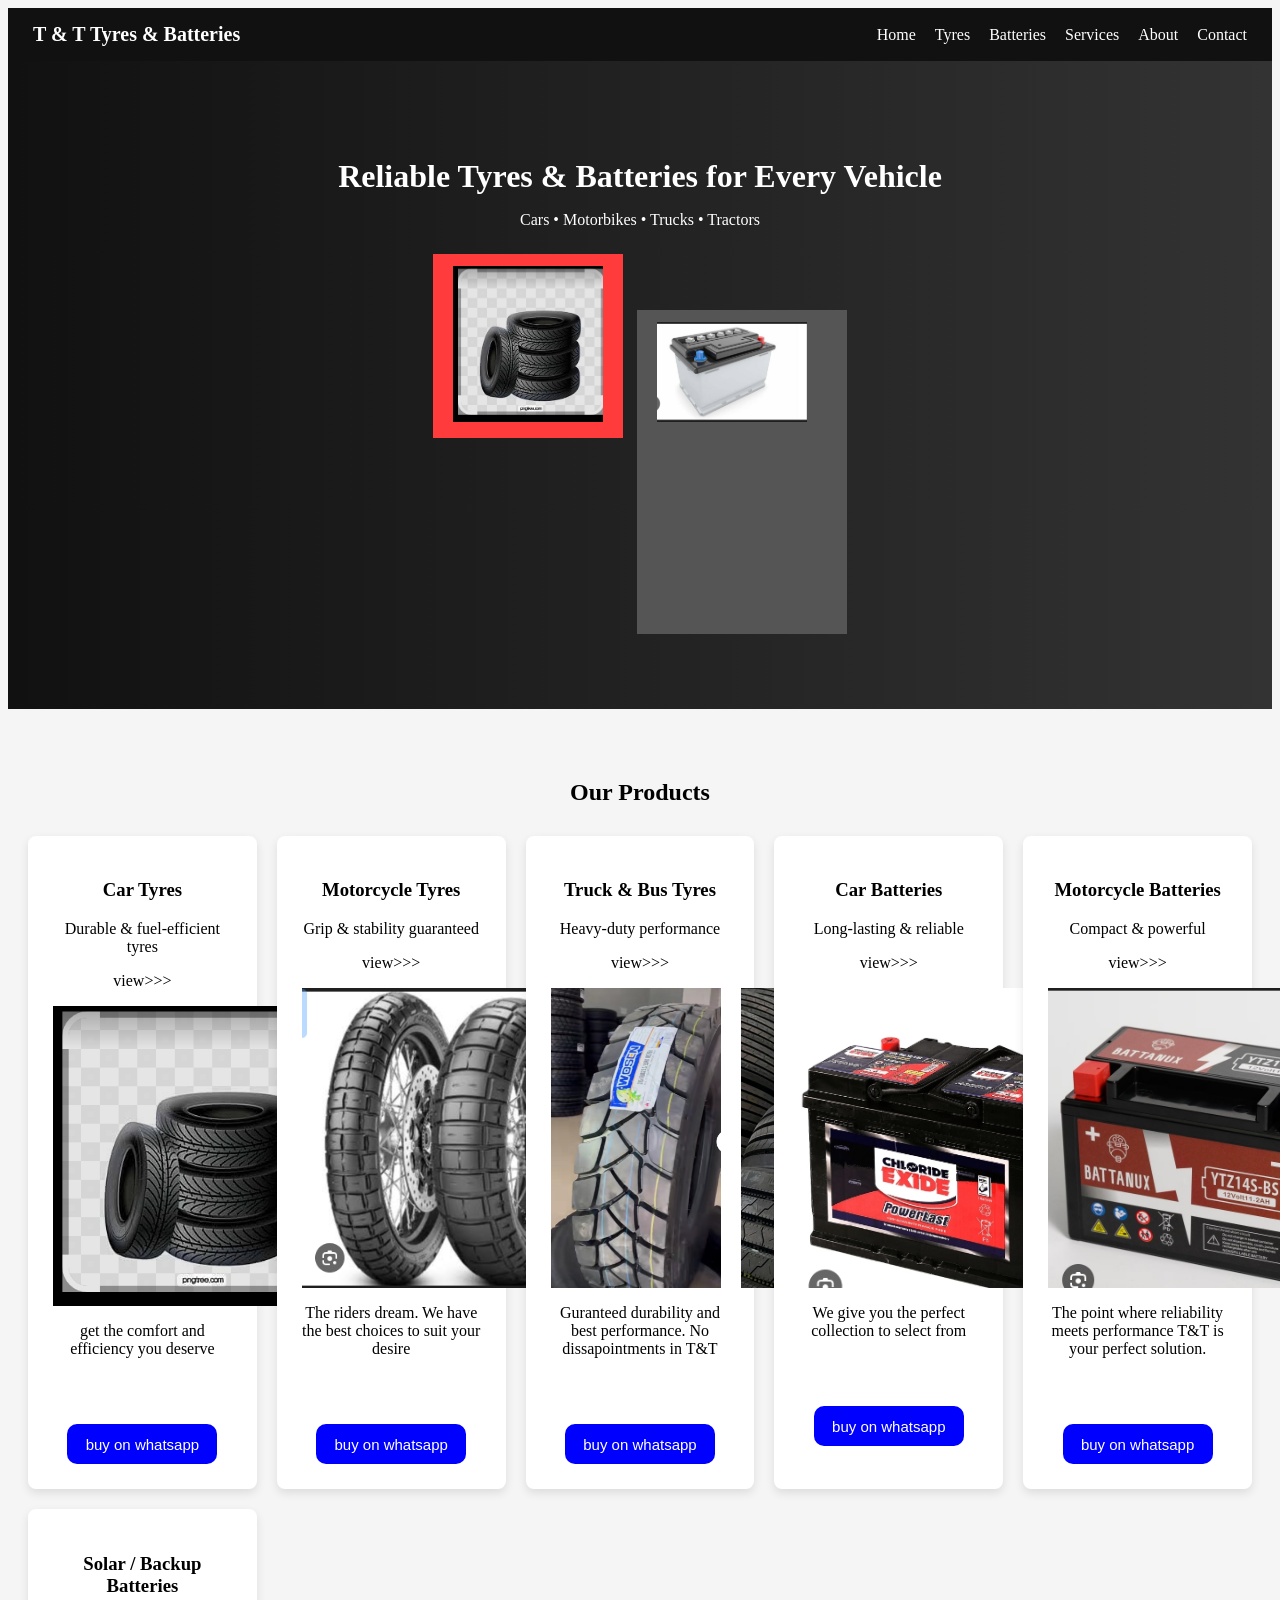
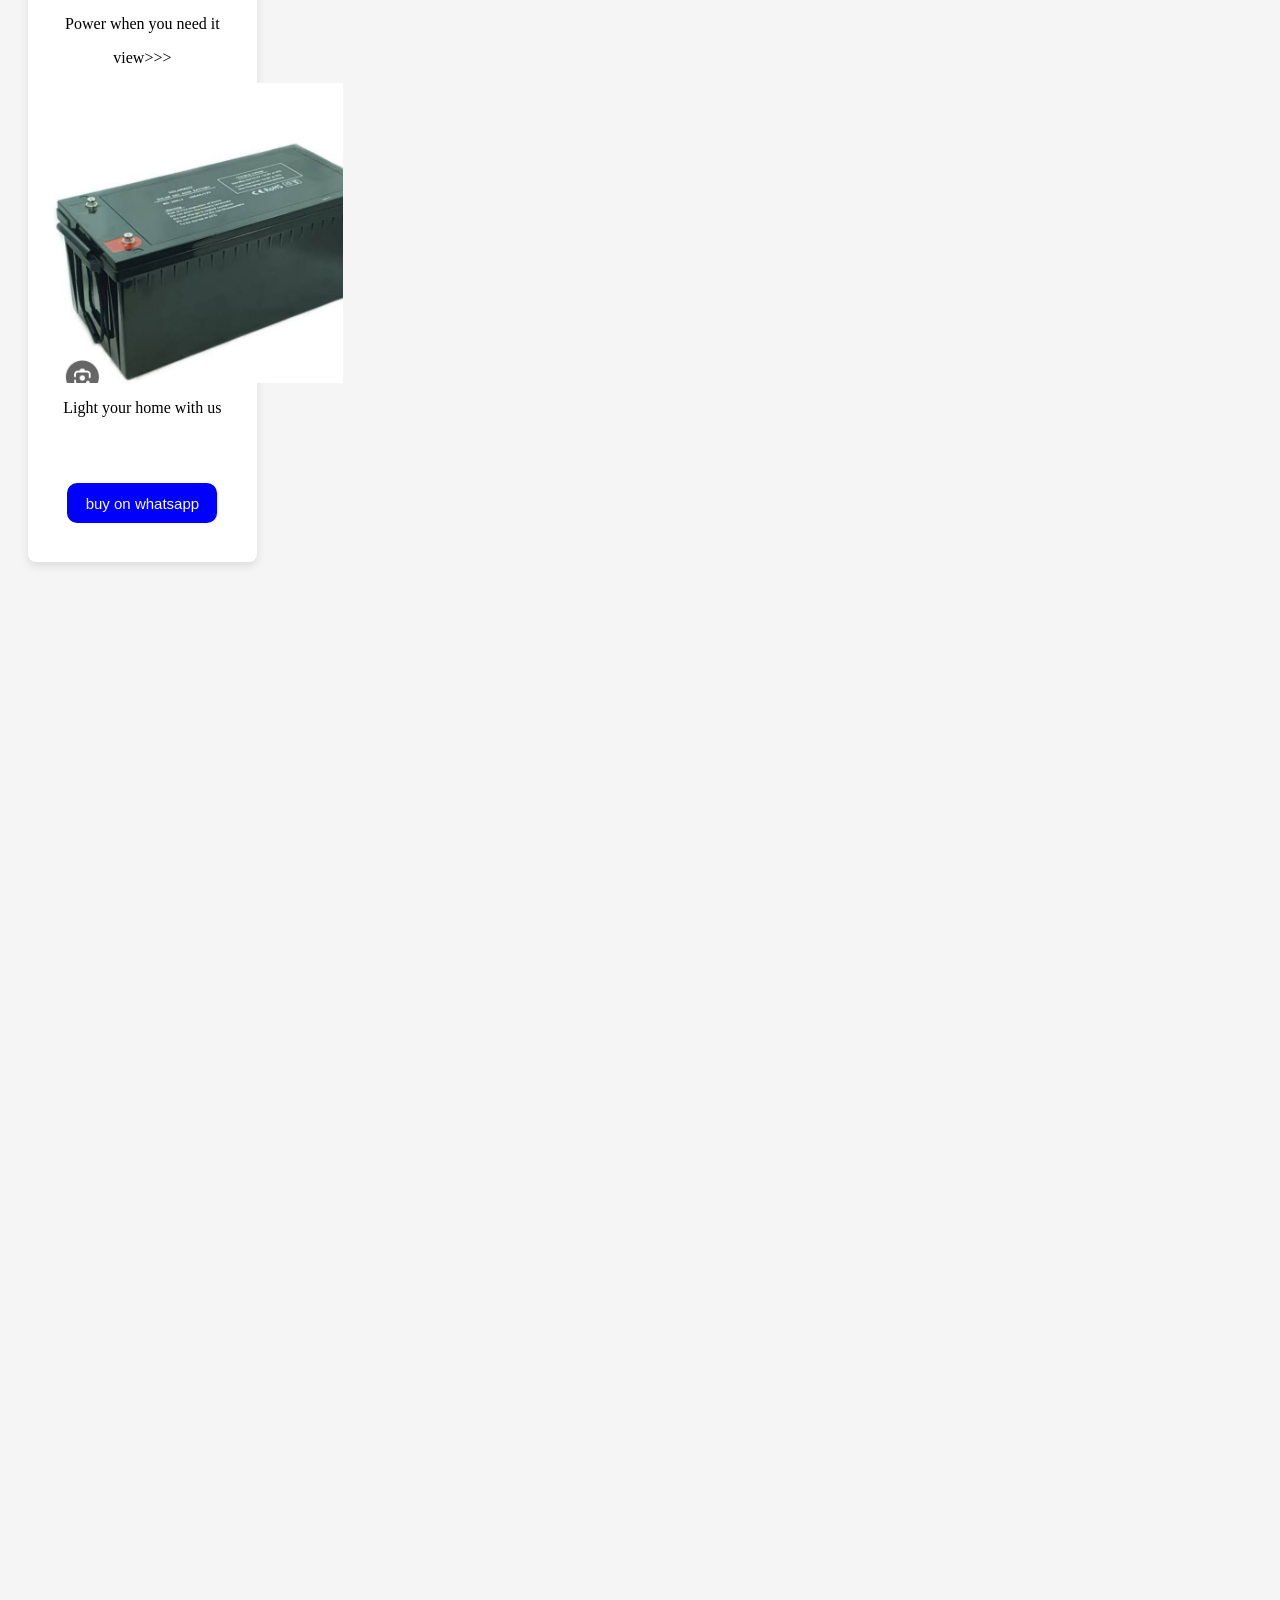
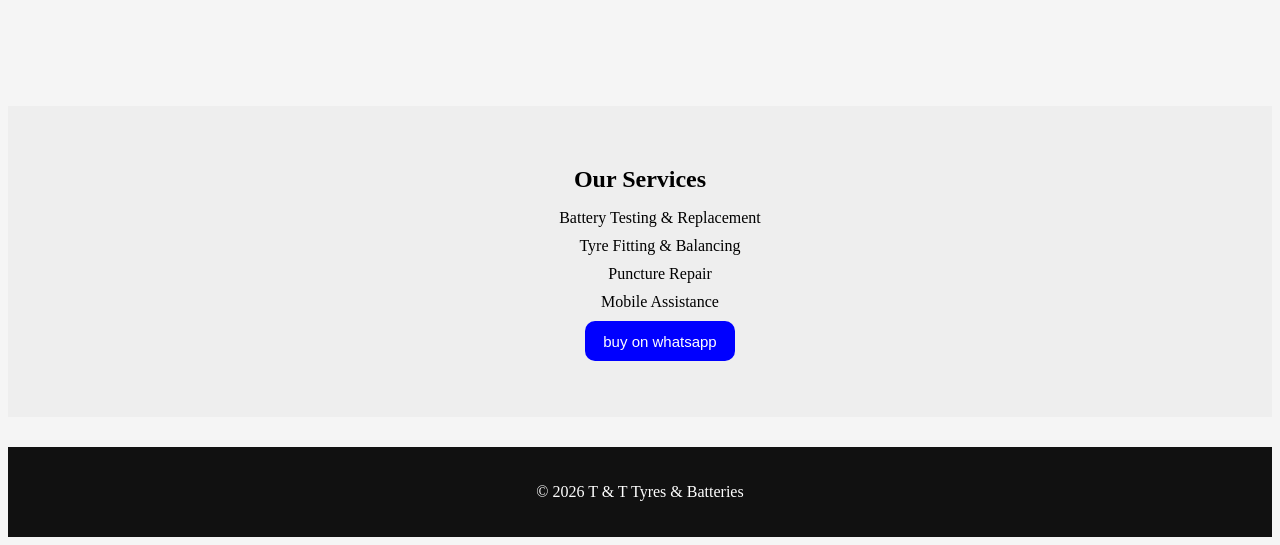
==== index.html @ 81503538 "Update index.html" ====
<!DOCTYPE html>
<html lang="en">
<head>
    <meta charset="UTF-8">
    <meta name="viewport" content="width=device-width, initial-scale=1.0">
    <title>T & T Tyres & Batteries</title>
    <link rel="stylesheet" href="style.css">
</head>
<body>

<!-- Header -->
<header>
    <div class="logo">T & T Tyres & Batteries</div>
    <nav>
        <a href="#">Home</a>
        <a href="#">Tyres</a>
        <a href="#">Batteries</a>
        <a href="#">Services</a>
        <a href="#">About</a>
        <a href="#">Contact</a>
    </nav>
</header>

<!-- Hero Section -->
<section class="hero">
    <h1>Reliable Tyres & Batteries for Every Vehicle</h1>
    <p>Cars • Motorbikes • Trucks • Tractors</p>
    <div class="hero-buttons">
        <button><img class="hmg1" src="1.jpg"></button>
        <button class="secondary"><div class="ph1"><img class="hmg1" src="9.jpg"></div></button>
    </div>
</section>

<!-- Categories -->
<section class="categories">
    <h2>Our Products</h2>

    <div class="category-grid">
        <div class="card1">
            <h3>Car Tyres</h3>
            <p>Durable & fuel-efficient tyres</p>
              <p class="view">view>>></p>
            <div class="images">
                <div class="ph1">
                    <img class="img1" src="1.jpg">
                </div>
                <div class="ph1"><img class="img1" src="car1.jpg"></div>
                <div class="ph1"><img class="img1" src="car2.jpg"></div>
                <div class="ph1"><img class="img1" src="car3.jpg"></div>
                <div class="ph1"><img class="img1" src="car4.png"></div>
            </div>
<p>get the comfort and efficiency you deserve</p>
<div class="buy"> <ahref="https://wa.me/254736426876
 Whatsapp?text=I%20am%20interested%20in%20a%20car%20tyre" target="_blank">
             <button class="purchase">buy on whatsapp</button>
</a></div>
        </div>

        <div class="card2">
            <h3>Motorcycle Tyres</h3>
            <p>Grip & stability guaranteed</p>
                <p class="view">view>>></p>
            <div class="images">
                <div class="ph1">
                    <img class="img1" src="8.jpg">
                </div>
                <div class="ph1"><img class="img1" src="btyre1.jpg"></div>
                <div class="ph1"><img class="img1" src="btyre2.jpg"></div>
                <div class="ph1"><img class="img1" src="btyre3.jpg"></div>
                <div class="ph1"><img class="img1" src="btyre4.jpg"></div>
            </div>
<p> The riders dream. We have the best choices 
to suit your desire</p>
<div class="buy"> <ahref="https://wa.me/254736426876Whatsapp?text=I%20am%20interested%20in%20a%20motorbike%20tyre" target="_blank">
             <button class="purchase">buy on whatsapp</button>
</a>
    </div>
        </div>
        <div class="card3">
            <h3>Truck & Bus Tyres</h3>
            <p>Heavy-duty performance</p>
             <p class="view">view>>></p>
            <div class="images">
                <div class="ph1"><img class="img2"src="4.jpg"></div>
                <div class="ph1"><img class="img2"src="truck2.png"></div>
                <div class="ph1"><img class="img2"src="truck3.png"></div>
                <div class="ph1"><img class="img2"src="truck4.png"></div>
                <div class="ph1"><img"src="4.jpg"></div>
         
            </div>
<p>Guranteed durability and best performance.
No dissapointments in T&T</p>
 <div class="buy"><a href="https://wa.me/254736426876Whatsapp?text=I%20am%20interested%20in%20a%20truck%20tyre" target="_blank">
             <button class="purchase">buy on whatsapp</button>
</a>
    </div>
        </div>

        <div class="card4">
            <h3>Car Batteries</h3>
            <p>Long-lasting & reliable</p>
               <p class="view">view>>></p>
            <div class="images">
                <div class="ph1"><img class="img1" src="cbatt1.jpg"></div>
                <div class="ph1"><img class="img1" src="cbatt2.jpg"></div>
                <div class="ph1"><img class="img1" src="tbatt1.jpg"></div>
                <div class="ph1"><img class="img1" src="tbatt2.jpg"></div>
                <div class="ph1"><img class="img1" src="tbatt3.jpg"></div>
                <div class="ph1"><img class="img1" src="cbatt1.jpg"></div>

            </div>
<p>We give you the perfect collection to select from</p>
<div class="buy"> <a href="https://wa.me/254736426876Whatsapp?text=I%20am%20interested%20in%20a%20car%20battery" target="_blank">
             <button class="purchase">buy on whatsapp</button>
</a>
    </div>
        </div>

        <div class="card5">
            <h3>Motorcycle Batteries</h3>
            <p>Compact & powerful</p>
              <p class="view">view>>></p>
<div class="images">
<div class="ph1"><img class="img1" src="bbatt1.jpg"></div>
<div class="ph1"><img class="img1" src="bbatt2.jpg"></div>
<div class="ph1"><img class="img1" src="bbatt3.jpg"></div>
<div class="ph1"><img class="img1" src="bbatt3.jpg"></div>
</div>
<p>The point where reliability meets performance
T&T is your perfect solution.</p>
<div class="buy">  <a href="https://wa.me/254736426876Whatsapp?text=I%20am%20interested%20in%20a%20bike%20battery" target="_blank">
             <button class="purchase">buy on whatsapp</button>
</a>
     </div>          
        </div>

        <div class="card6">
            <h3>Solar / Backup Batteries</h3>
            <p>Power when you need it</p>
             <p class="view">view>>></p>
       <div class="images">
<div class="ph1"><img class="img1" src="sbatt1.jpg"></div>
<div class="ph1"><img class="img1" src="sbatt2.jpg"></div>
<div class="ph1"><img class="img1" src="sbatt3.jpg"></div>
<div class="ph1"><img class="img1" src="sbatt1.jpg"></div>
</div> 
<p>Light your home with us</p>
<div class="buy">  <a href="https://wa.me/254736426876Whatsapp?text=I%20am%20interested%20in%a%solar%battery" target="_blank">
             <button class="purchase">buy on whatsapp</button>
</a>
</div>
        </div>
    </div>
</section>

<!-- Services -->
<section class="services">
    <h2>Our Services</h2>
    <ul>
        <li>Battery Testing & Replacement</li>
        <li>Tyre Fitting & Balancing</li>
        <li>Puncture Repair</li>
        <li>Mobile Assistance</li>
     <a href="https://wa.me/254736426876Whatsapp?text=I%20am%20interested%20in%20one%20of%20your%20products" target="_blank">
             <button class="purchase">buy on whatsapp</button>
</a>
    </ul>
</section>

<!-- Footer -->
<footer>
    <p>© 2026 T & T Tyres & Batteries</p>
</footer>
    <script src="T$T.script.js"></script>
</body>
</html>
---- style.css ----
.* {
    margin: 0;
    padding: 0;
    box-sizing: border-box;
    font-family: Arial, Helvetica, sans-serif;
}

body {
    background-color:#f5f5f5;
}

/* Header */
header {
    background: #111;
    color: #fff;
    padding: 15px 25px;
    display: flex;
    justify-content: space-between;
    align-items: center;
}

header .logo {
    font-size: 20px;
    font-weight: bold;
}

nav a {
    color: #fff;
    margin-left: 15px;
    text-decoration: none;
}

nav a:hover {
    color: #ff3b3b;
}

/* Hero */
.hero {
    background: linear-gradient(to right, #111, #333);
    color: white;
    text-align: center;
    padding: 70px 20px;
}

.hero h1 {
    font-size: 32px;
    margin-bottom: 10px;
}

.hero p {
    margin-bottom: 20px;
}
.hero-buttons{
    display:inline-block;
}
.hero-buttons button {
    padding: 12px 20px;
    margin: 5px;
    border: none;
    cursor: pointer;
    background: #ff3b3b;
    color: white;
    font-size: 16px;
}

.hero-buttons .secondary {
    background: #555;
}

/* Categories */
.categories {
    padding: 50px 20px;
    text-align: center;
}

.categories h2 {
    margin-bottom: 30px;
}

.category-grid {
    display: grid;
    grid-template-columns: repeat(auto-fit, minmax(220px, 1fr));
    grid-template-rows: 1fr 1fr 1fr 1fr 1fr 1fr;
    gap: 20px;
}
.hmg1{
width:150px;
}

.card1{
    background: white;
    padding: 25px;
    border-radius: 8px;
    box-shadow: 0 4px 10px rgba(0,0,0,0.1);
}

.card2{
    background: white;
    padding: 25px;
    border-radius: 8px;
    box-shadow: 0 4px 10px rgba(0,0,0,0.1);
}

.card3{
    background: white;
    padding: 25px;
    border-radius: 8px;
    box-shadow: 0 4px 10px rgba(0,0,0,0.1);}
.card4{
    background: white;
    padding: 25px;
    border-radius: 8px;
    box-shadow: 0 4px 10px rgba(0,0,0,0.1);
}

.card5{
    background: white;
    padding: 25px;
    border-radius: 8px;
    box-shadow: 0 4px 10px rgba(0,0,0,0.1);
}

.card6{
    background: white;
    padding: 25px;
    border-radius: 8px;
    box-shadow: 0 4px 10px rgba(0,0,0,0.1);
}

.card h3 {
    margin-bottom: 10px;
}

.card p {
    margin-bottom: 15px;
}

.card-button {
    background: #111;
    color: white;
    border: none;
    padding: 10px 15px;
    cursor: pointer;
    width:50px;
}

.card button:hover {
    background: #ff3b3b;
}
.img1{
    height:300px;
}
.img2{
    height:300px;
}
.images{
    display:grid;
    grid-auto-flow:column;
    grid-auto-columns: 1fr 1fr 1fr 1fr 1fr;
    width:290px;
    overflow-x:auto;
    margin-right:20px;
    
}
.ph1{
    margin-right:20px;
   height:300px;
}
.description{
    margin-bottom:0px;
    padding:2px;
}
.price{
    color:blue;
    margin-top:5px;
    padding:2px;
}

/* Services */
.services {
    background: #eee;
    padding: 40px 20px;
    text-align: center;
}

.services h2 {
    margin-bottom: 15px;
}

.services ul {
    list-style: none;
}

.services li {
    margin: 10px 0;
}
.purchase{
    height:40px;
    width:150px;
    background-color:blue;
    border:none;
    border-radius:10px;
    font-size:15px;
    color:white;
}
.contact{
    font-size: 30px;
    color:blue;
}

/* Footer */
footer {
    background: #111;
    color: white;
    text-align: center;
    padding: 20px;
    margin-top: 30px;
}
.buy{
   padding-top:50px;}
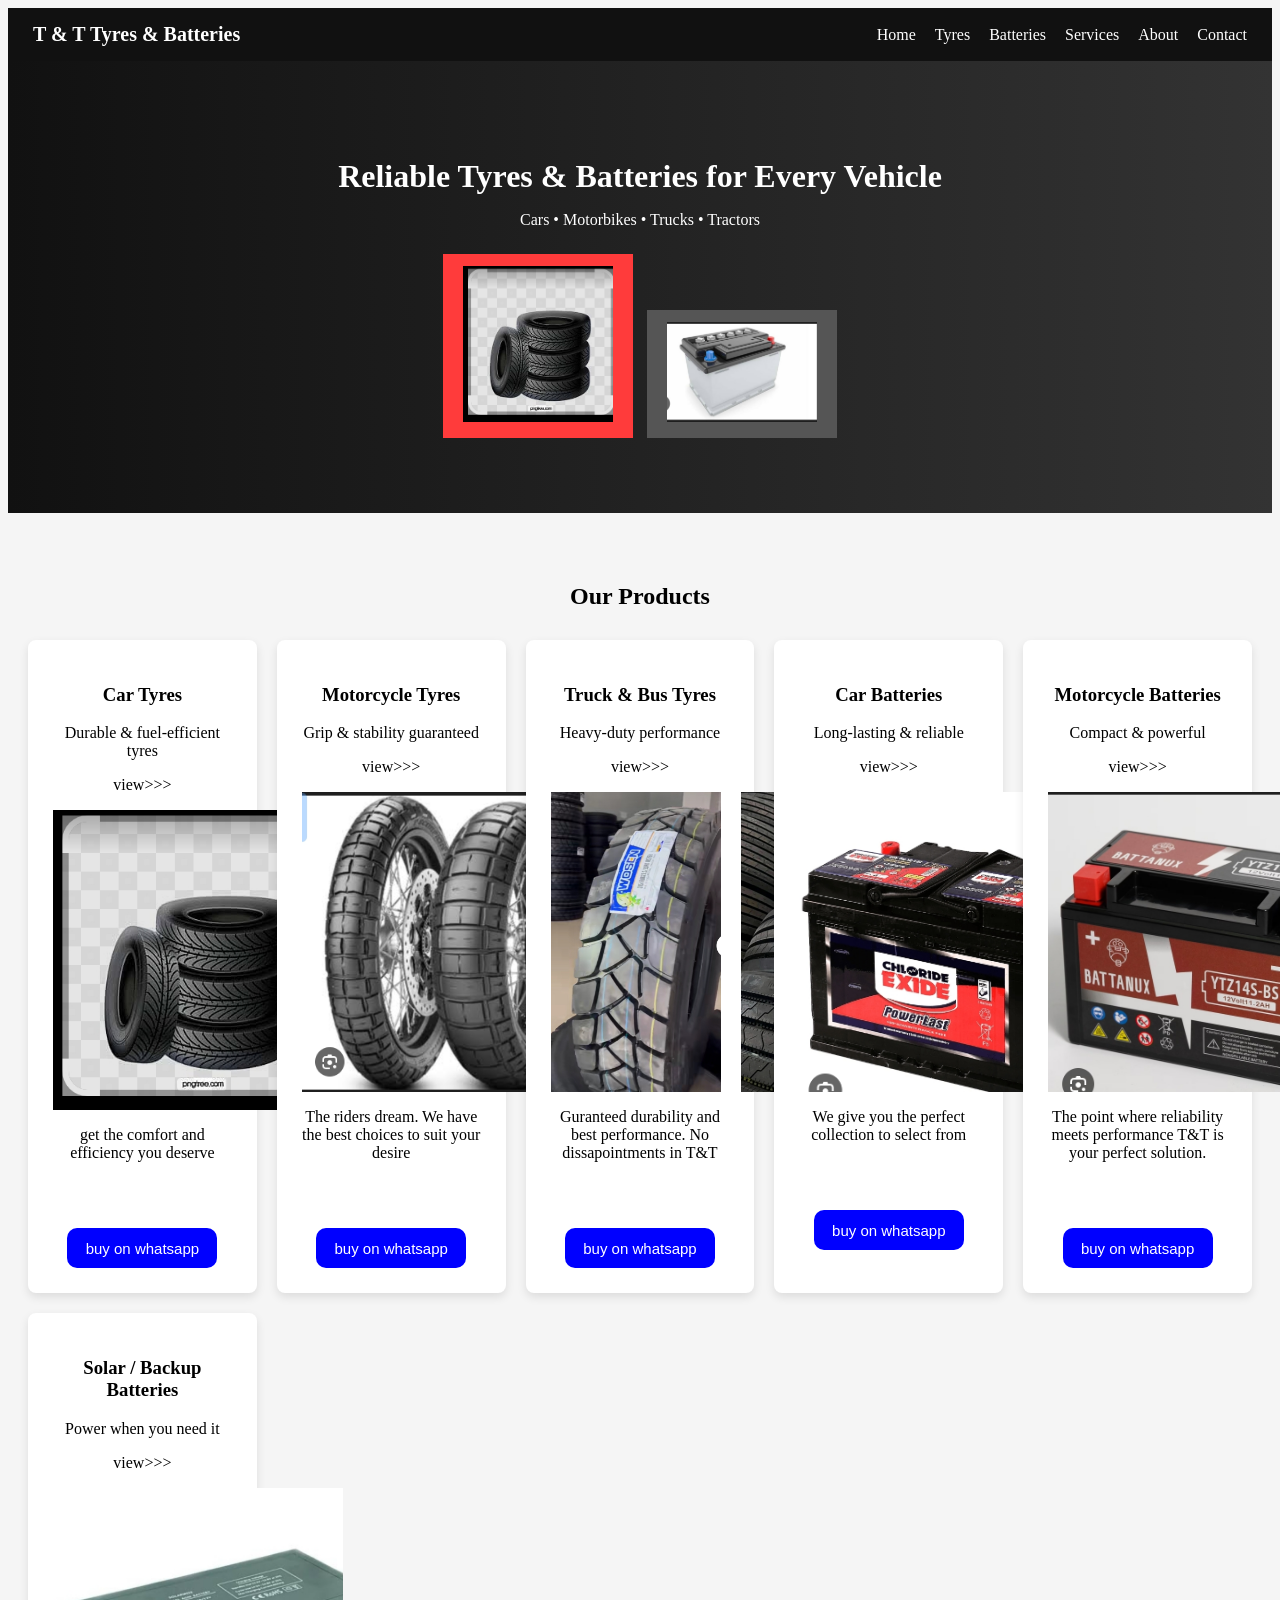
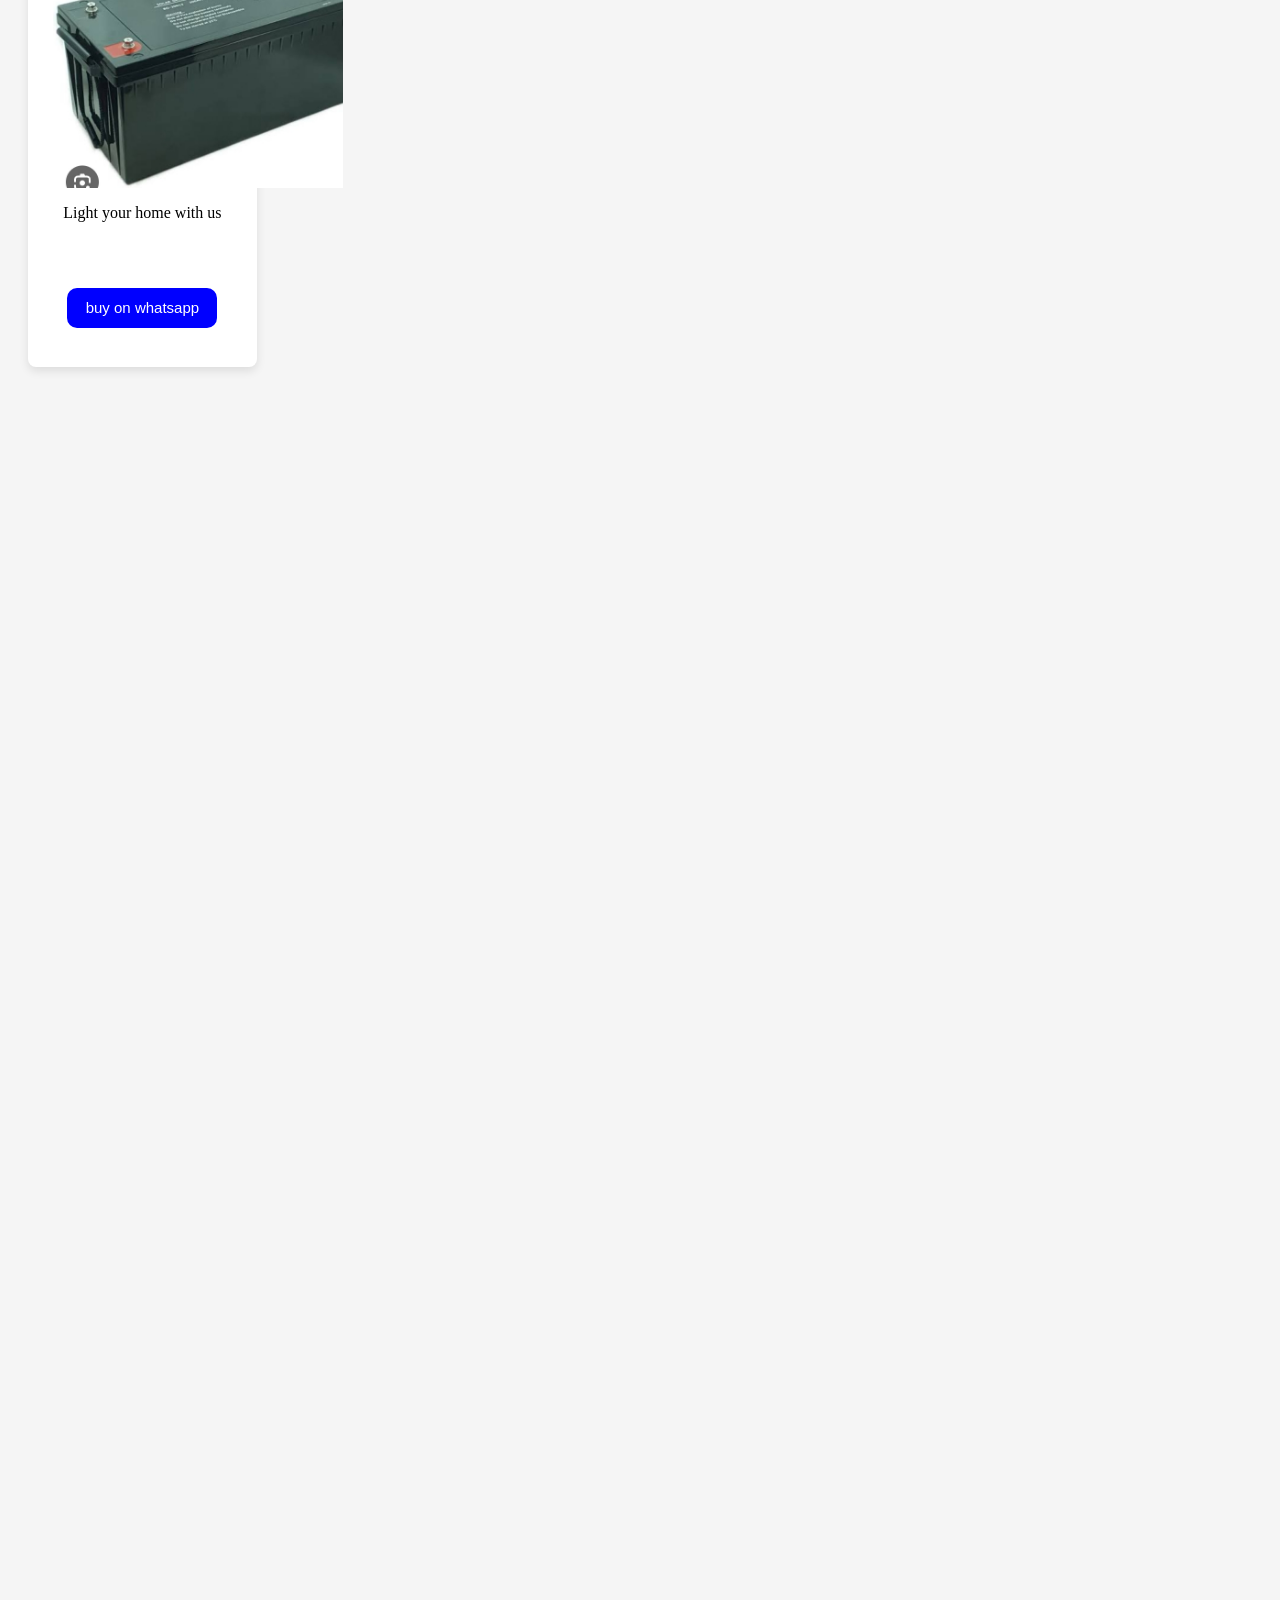
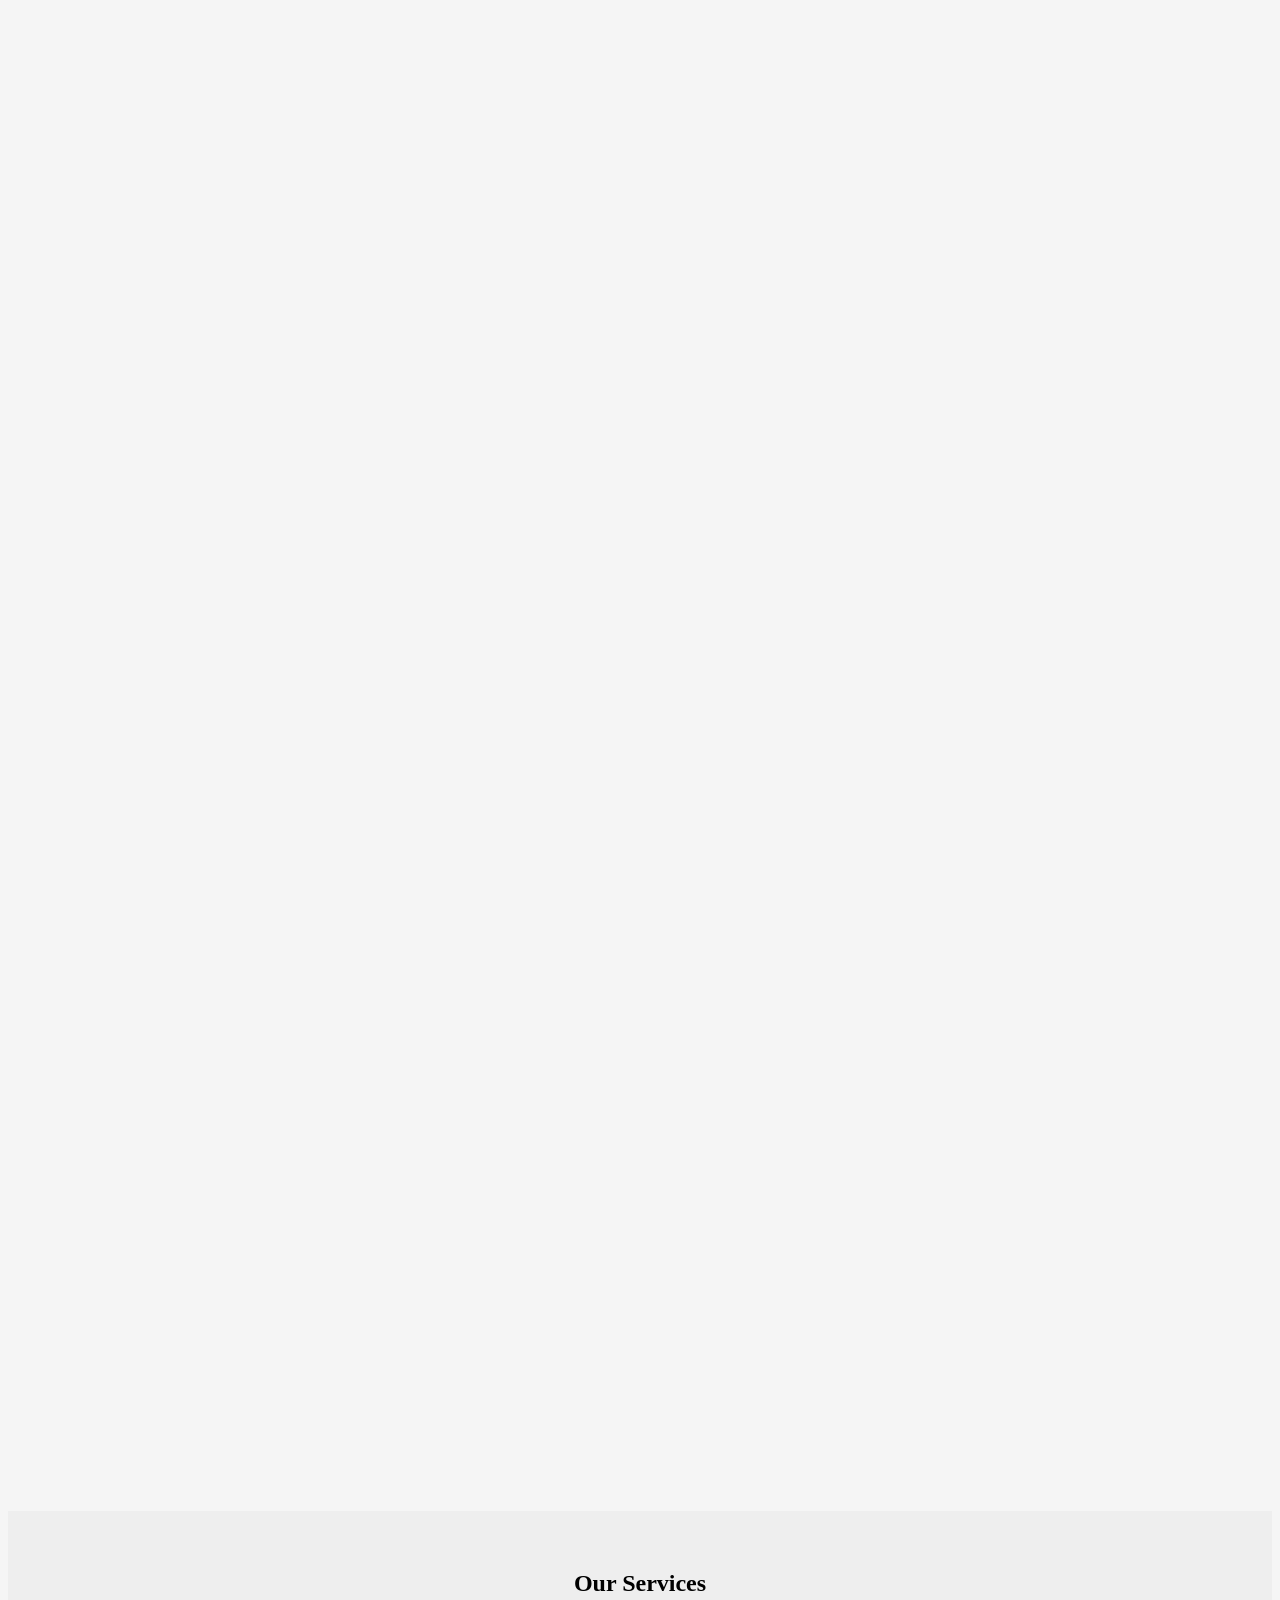
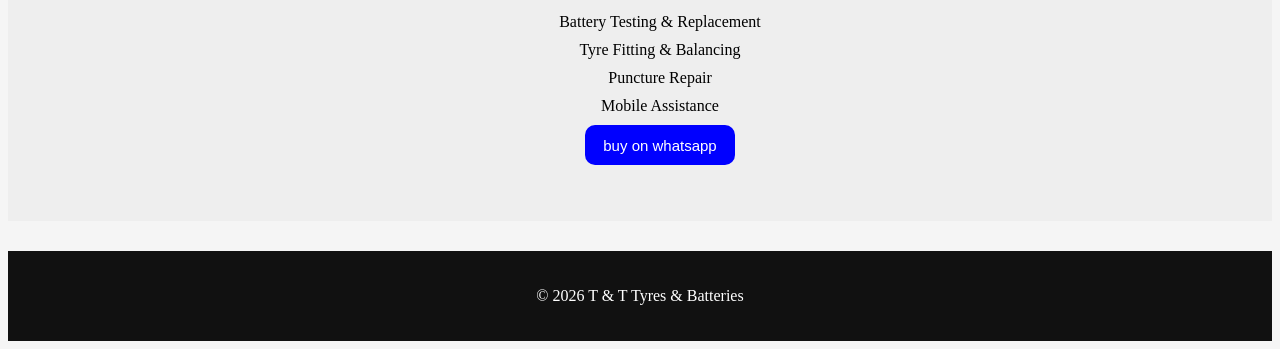
==== commit 63dfd7a0: "Update index.html" ====
--- a/index.html
+++ b/index.html
@@ -27,7 +27,7 @@
     <p>Cars • Motorbikes • Trucks • Tractors</p>
     <div class="hero-buttons">
         <button><img class="hmg1" src="1.jpg"></button>
-        <button class="secondary"><div class="ph1"><img class="hmg1" src="9.jpg"></div></button>
+        <button class="secondary"><div class=""><img class="hmg1" src="9.jpg"></div></button>
     </div>
 </section>
 
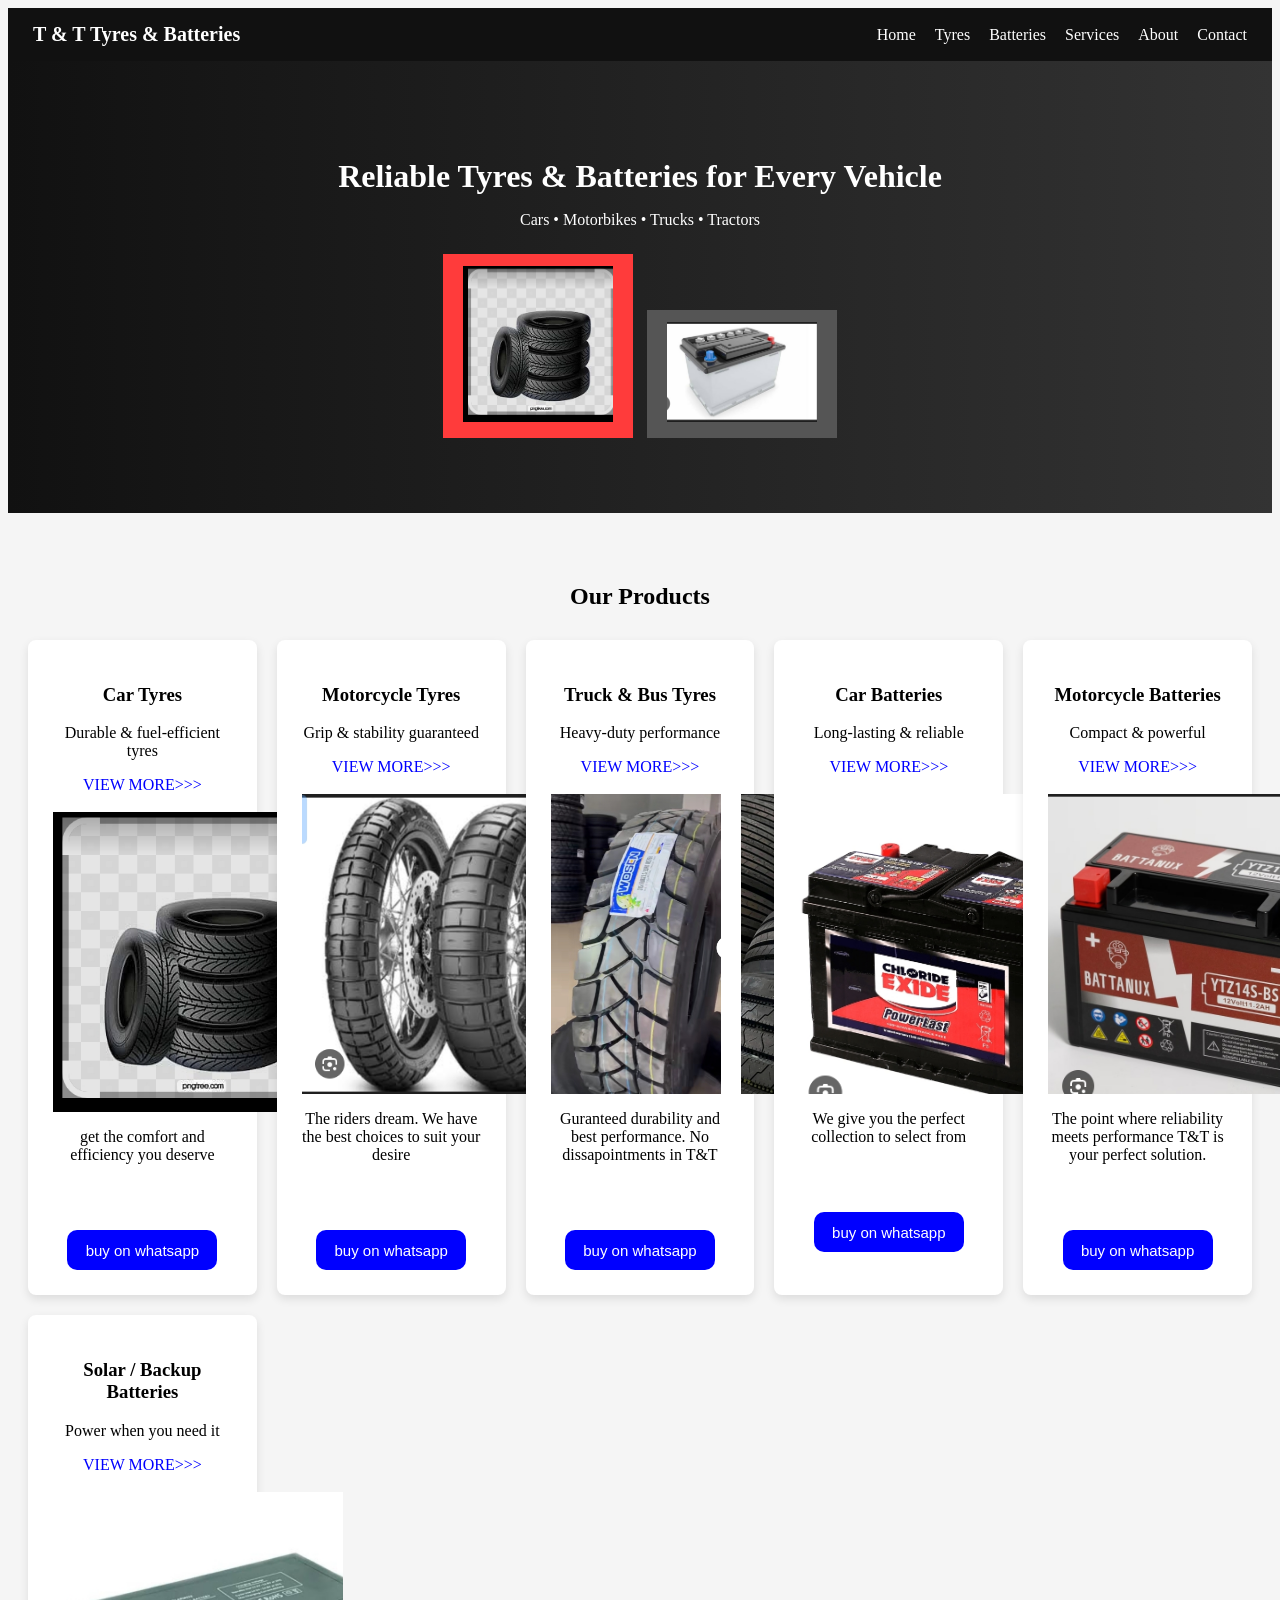
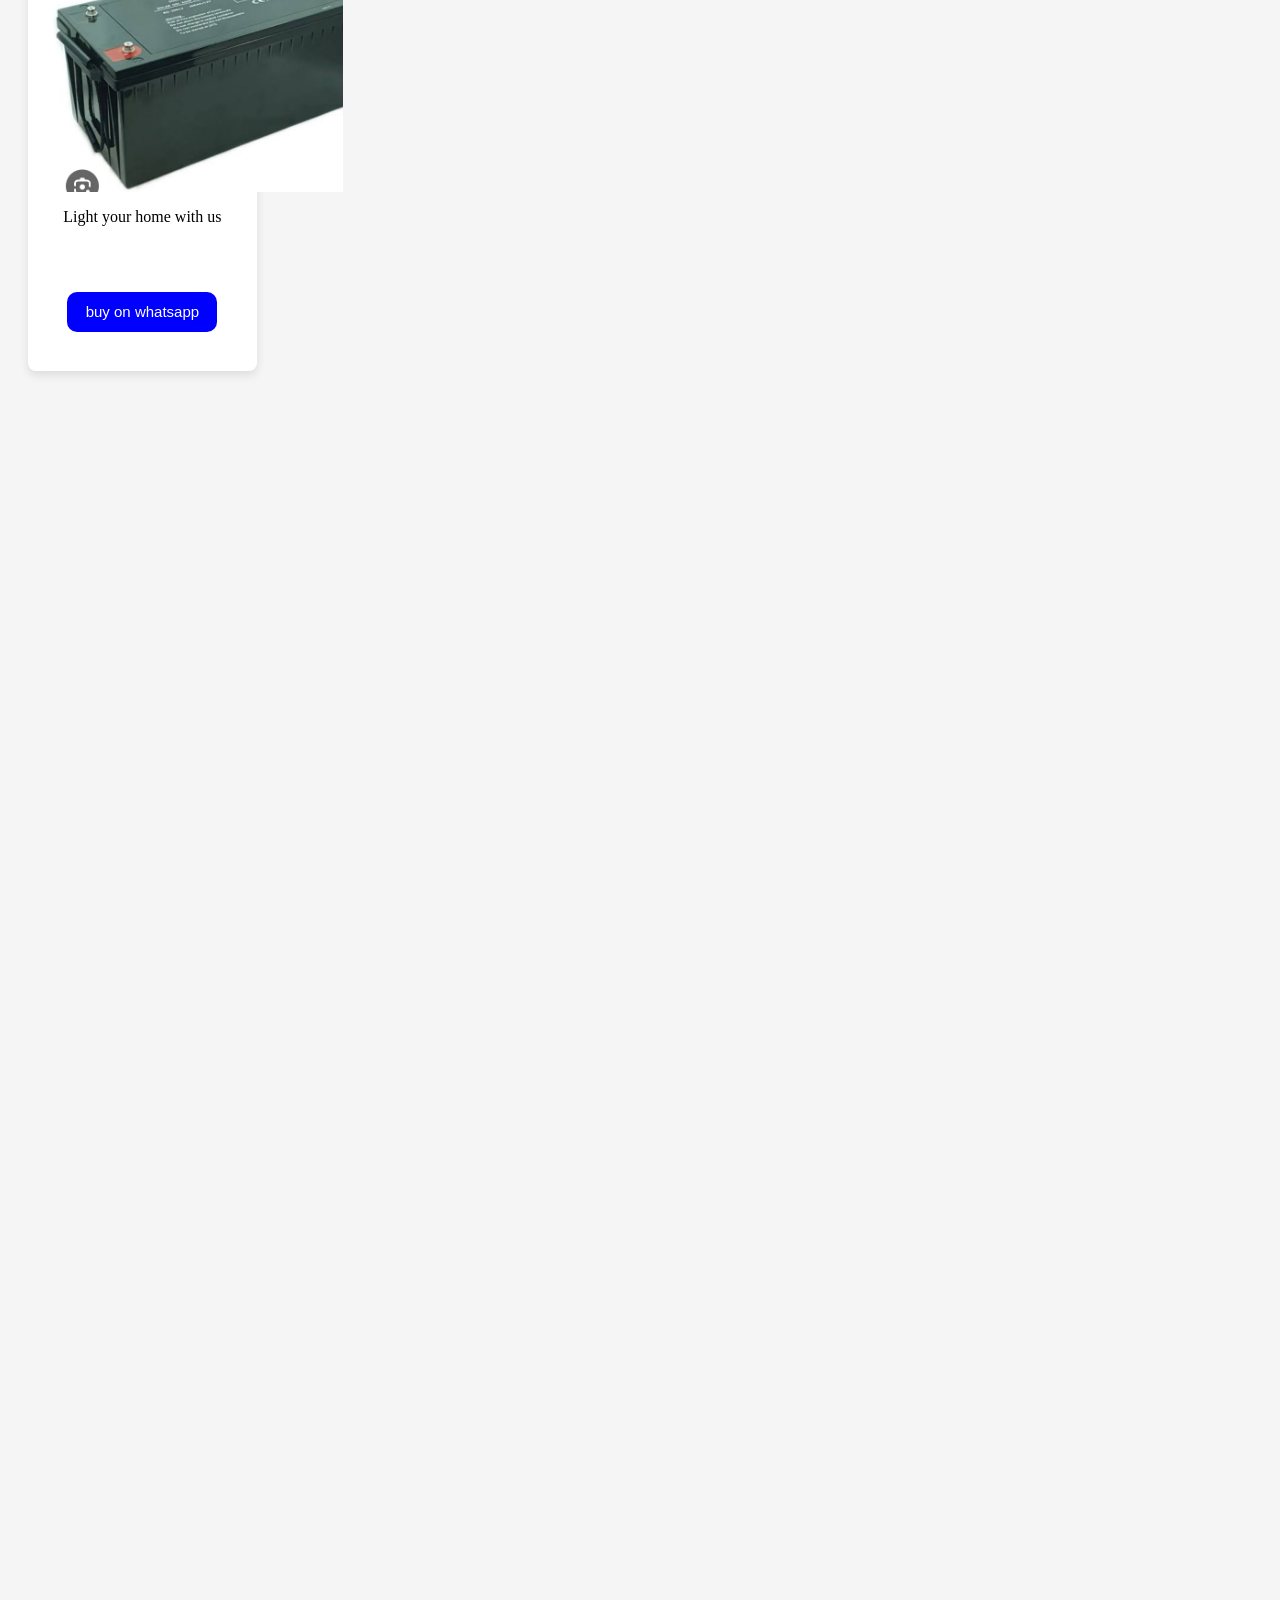
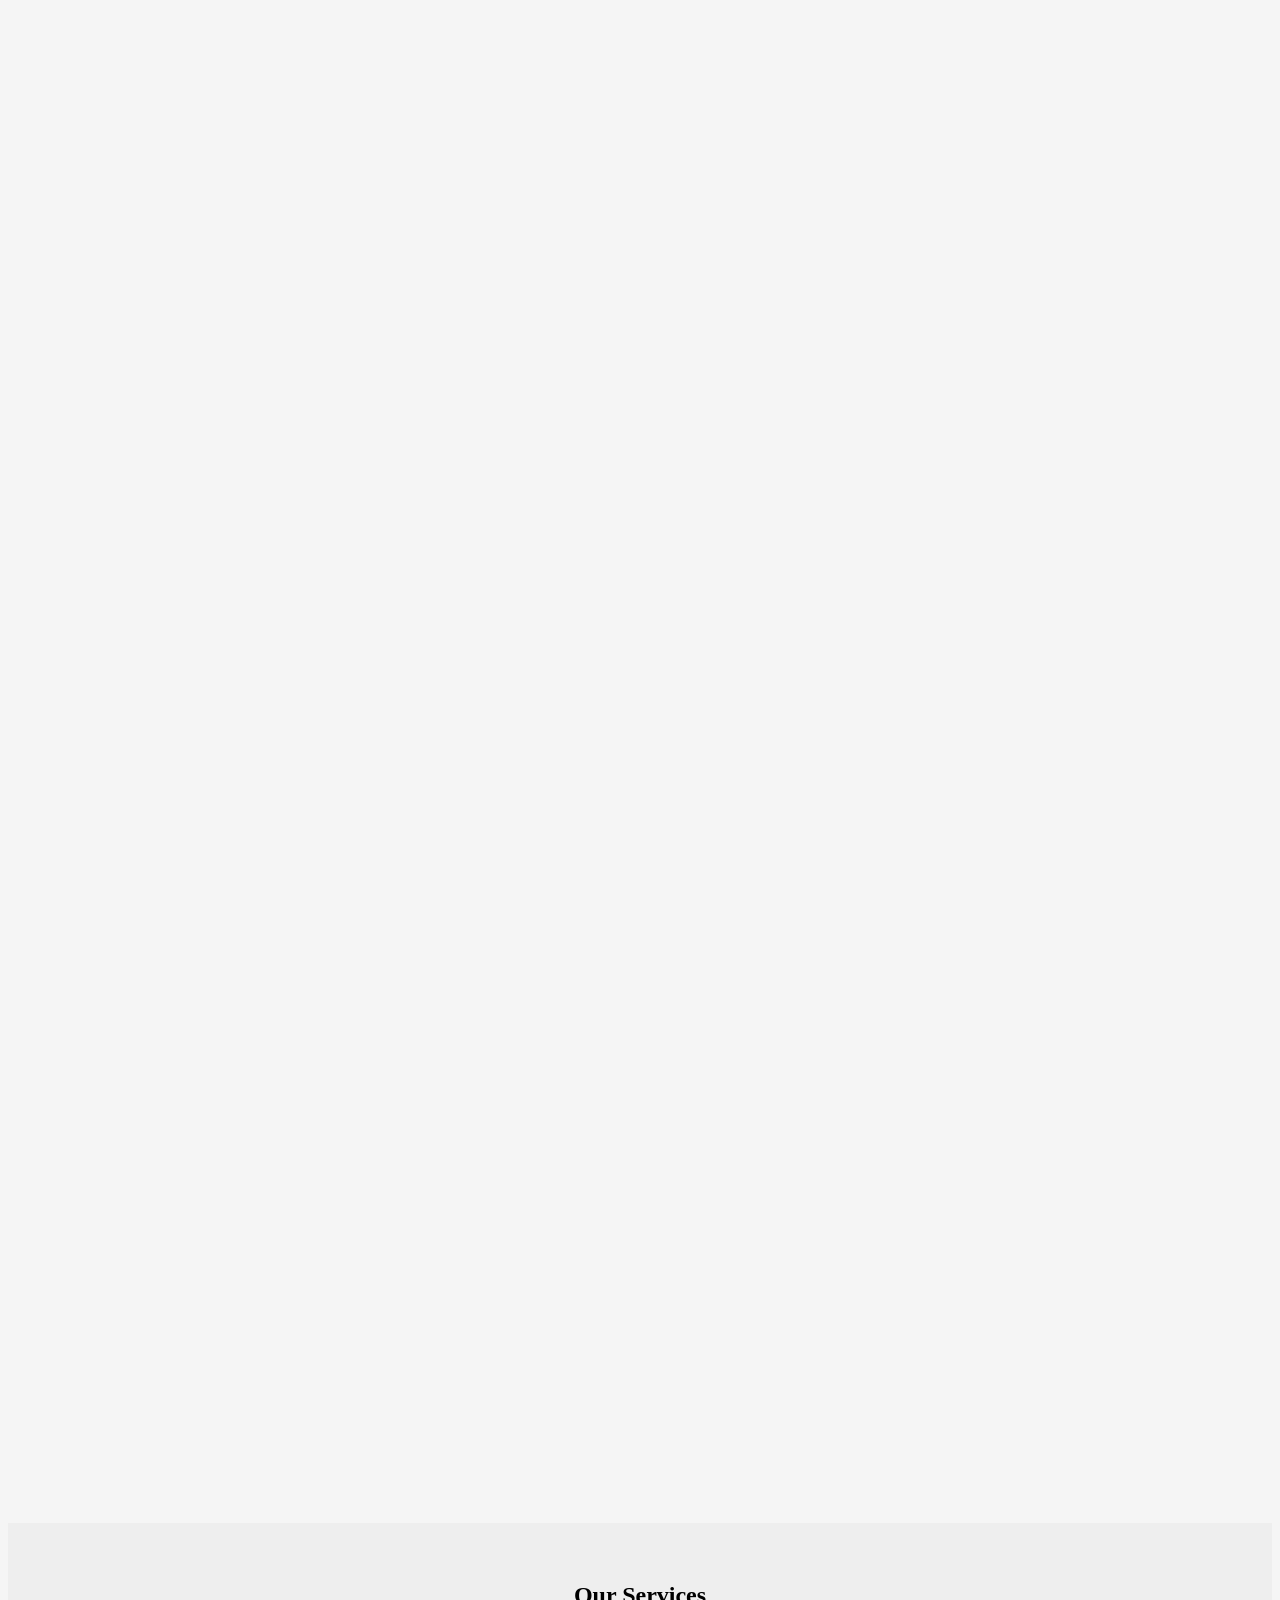
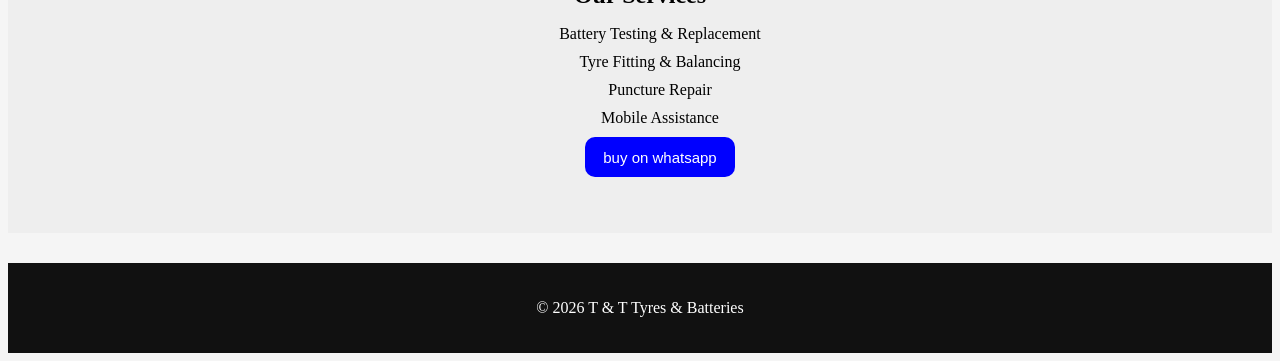
==== commit d4d89608: "Update index.html" ====
--- a/index.html
+++ b/index.html
@@ -39,7 +39,7 @@
         <div class="card1">
             <h3>Car Tyres</h3>
             <p>Durable & fuel-efficient tyres</p>
-              <p class="view">view>>></p>
+              <p class="view">VIEW MORE>>></p>
             <div class="images">
                 <div class="ph1">
                     <img class="img1" src="1.jpg">
@@ -59,7 +59,7 @@
         <div class="card2">
             <h3>Motorcycle Tyres</h3>
             <p>Grip & stability guaranteed</p>
-                <p class="view">view>>></p>
+                <p class="view">VIEW MORE>>></p>
             <div class="images">
                 <div class="ph1">
                     <img class="img1" src="8.jpg">
@@ -79,7 +79,7 @@
         <div class="card3">
             <h3>Truck & Bus Tyres</h3>
             <p>Heavy-duty performance</p>
-             <p class="view">view>>></p>
+             <p class="view">VIEW MORE>>></p>
             <div class="images">
                 <div class="ph1"><img class="img2"src="4.jpg"></div>
                 <div class="ph1"><img class="img2"src="truck2.png"></div>
@@ -99,7 +99,7 @@
         <div class="card4">
             <h3>Car Batteries</h3>
             <p>Long-lasting & reliable</p>
-               <p class="view">view>>></p>
+               <p class="view">VIEW MORE>>></p>
             <div class="images">
                 <div class="ph1"><img class="img1" src="cbatt1.jpg"></div>
                 <div class="ph1"><img class="img1" src="cbatt2.jpg"></div>
@@ -119,7 +119,7 @@
         <div class="card5">
             <h3>Motorcycle Batteries</h3>
             <p>Compact & powerful</p>
-              <p class="view">view>>></p>
+              <p class="view">VIEW MORE>>></p>
 <div class="images">
 <div class="ph1"><img class="img1" src="bbatt1.jpg"></div>
 <div class="ph1"><img class="img1" src="bbatt2.jpg"></div>
@@ -137,7 +137,7 @@
         <div class="card6">
             <h3>Solar / Backup Batteries</h3>
             <p>Power when you need it</p>
-             <p class="view">view>>></p>
+             <p class="view">VIEW MORE>>></p>
        <div class="images">
 <div class="ph1"><img class="img1" src="sbatt1.jpg"></div>
 <div class="ph1"><img class="img1" src="sbatt2.jpg"></div>
--- a/style.css
+++ b/style.css
@@ -72,6 +72,9 @@
     padding: 50px 20px;
     text-align: center;
 }
+.view{
+color:blue;
+height:20px;}
 
 .categories h2 {
     margin-bottom: 30px;
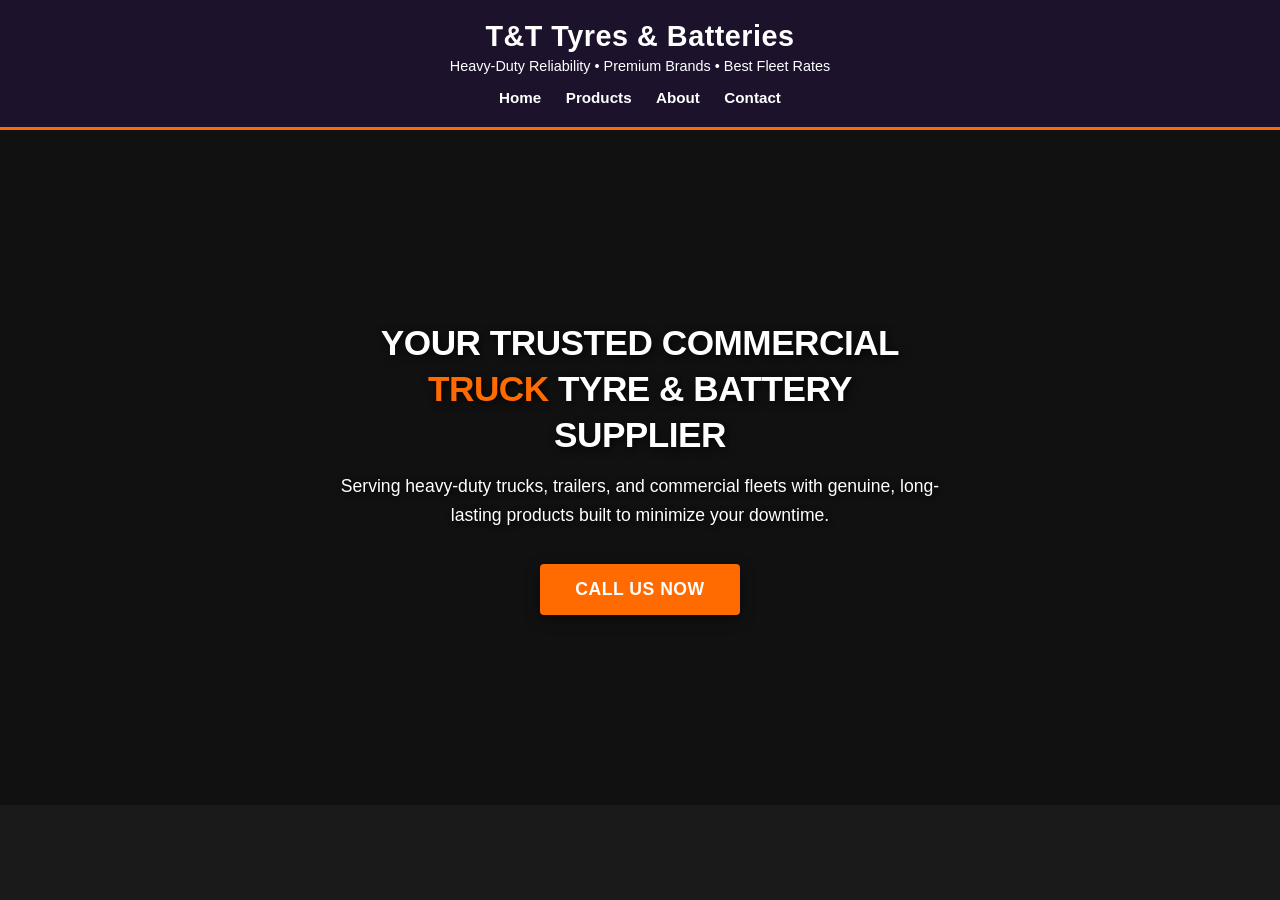
==== commit 8f7735db: "Add files via upload" ====
--- a/index.html
+++ b/index.html
@@ -3,175 +3,148 @@
 <head>
     <meta charset="UTF-8">
     <meta name="viewport" content="width=device-width, initial-scale=1.0">
-    <title>T & T Tyres & Batteries</title>
-    <link rel="stylesheet" href="style.css">
+    <title>T&T Truck Tyres & Heavy-Duty Batteries</title>
+    <style>
+        /* Global Reset */
+        * {
+            margin: 0;
+            padding: 0;
+            box-sizing: border-box;
+            font-family: 'Segoe UI', Tahoma, Geneva, Verdana, sans-serif;
+        }
+
+        body {
+            background-color: #1a1a1a;
+            color: #ffffff;
+        }
+
+        /* 1. Modernized Header */
+        header {
+            background-color: #1c122c; /* Muted, deep industrial purple */
+            text-align: center;
+            padding: 20px 15px;
+            border-bottom: 3px solid #ff6b00; /* High-visibility orange accent line */
+        }
+
+        header h1 {
+            font-size: 1.8rem;
+            font-weight: 700;
+            letter-spacing: 0.5px;
+            margin-bottom: 5px;
+        }
+
+        header p {
+            font-size: 0.9rem;
+            color: #3a1cf;
+            margin-bottom: 15px;
+        }
+
+        /* Navigation Links */
+        nav a {
+            color: #ffffff;
+            text-decoration: none;
+            margin: 0 10px;
+            font-size: 0.95rem;
+            font-weight: 600;
+            transition: color 0.2s;
+        }
+
+        nav a:hover {
+            color: #ff6b00;
+        }
+
+        /* 2. Hero Section - Text Directly Over Image */
+        .hero {
+            position: relative;
+            min-height: 75vh;
+            display: flex;
+            flex-direction: column;
+            justify-content: center;
+            align-items: center;
+            text-align: center;
+            padding: 40px 20px;
+            
+            /* Combines a 35% dark overlay with your local truck image for readability */
+            background-image: linear-gradient(rgba(0, 0, 0, 0.35), rgba(0, 0, 0, 0.35)), url('tmg.jpg');
+            background-size: cover;
+            background-position: center;
+            background-repeat: no-repeat;
+        }
+
+        /* Card styles removed. Simple container to control text width on desktop */
+        .hero-content {
+            max-width: 600px;
+            width: 100%;
+        }
+
+        .hero h2 {
+            font-size: 2.2rem;
+            font-weight: 800;
+            line-height: 1.3;
+            margin-bottom: 15px;
+            text-transform: uppercase;
+            letter-spacing: -0.5px;
+            color: #ffffff;
+            /* Text shadow adds extra pop against bright areas of the photo */
+            text-shadow: 2px 2px 8px rgba(0, 0, 0, 0.8);
+        }
+
+        /* Highlights 'Truck' inside the title */
+        .hero h2 span {
+            color: #ff6b00; 
+            text-shadow: 2px 2px 8px rgba(0, 0, 0, 0.8);
+        }
+
+        .hero p {
+            font-size: 1.1rem;
+            color: #ffffff; 
+            line-height: 1.6;
+            margin-bottom: 35px;
+            text-shadow: 1px 1px 6px rgba(0, 0, 0, 0.8);
+        }
+
+        /* 3. Redesigned Call-To-Action Button */
+        .cta-button {
+            display: inline-block;
+            background-color: #ff6b00;
+            color: #ffffff;
+            font-weight: 700;
+            font-size: 1.1rem;
+            text-decoration: none;
+            padding: 15px 35px;
+            border-radius: 4px;
+            text-transform: uppercase;
+            letter-spacing: 0.5px;
+            box-shadow: 0 4px 15px rgba(0, 0, 0, 0.4);
+            transition: transform 0.2s, background-color 0.2s;
+        }
+
+        .cta-button:hover {
+            background-color: #e05e00;
+            transform: translateY(-2px);
+        }
+    </style>
 </head>
 <body>
 
-<!-- Header -->
-<header>
-    <div class="logo">T & T Tyres & Batteries</div>
-    <nav>
-        <a href="#">Home</a>
-        <a href="#">Tyres</a>
-        <a href="#">Batteries</a>
-        <a href="#">Services</a>
-        <a href="#">About</a>
-        <a href="#">Contact</a>
-    </nav>
-</header>
+    <header>
+        <h1>T&T Tyres & Batteries</h1>
+        <p>Heavy-Duty Reliability • Premium Brands • Best Fleet Rates</p>
+        <nav>
+            <a href="#home">Home</a>
+            <a href="#products">Products</a>
+            <a href="#about">About</a>
+            <a href="#contact">Contact</a>
+        </nav>
+    </header>
 
-<!-- Hero Section -->
-<section class="hero">
-    <h1>Reliable Tyres & Batteries for Every Vehicle</h1>
-    <p>Cars • Motorbikes • Trucks • Tractors</p>
-    <div class="hero-buttons">
-        <button><img class="hmg1" src="1.jpg"></button>
-        <button class="secondary"><div class=""><img class="hmg1" src="9.jpg"></div></button>
-    </div>
-</section>
+    <section class="hero">
+        <div class="hero-content">
+            <h2>Your Trusted Commercial <span>Truck</span> Tyre & Battery Supplier</h2>
+            <p>Serving heavy-duty trucks, trailers, and commercial fleets with genuine, long-lasting products built to minimize your downtime.</p>
+            <a href="tel:1234567890" class="cta-button">Call Us Now</a>
+        </div>
+    </section>
 
-<!-- Categories -->
-<section class="categories">
-    <h2>Our Products</h2>
-
-    <div class="category-grid">
-        <div class="card1">
-            <h3>Car Tyres</h3>
-            <p>Durable & fuel-efficient tyres</p>
-              <p class="view">VIEW MORE>>></p>
-            <div class="images">
-                <div class="ph1">
-                    <img class="img1" src="1.jpg">
-                </div>
-                <div class="ph1"><img class="img1" src="car1.jpg"></div>
-                <div class="ph1"><img class="img1" src="car2.jpg"></div>
-                <div class="ph1"><img class="img1" src="car3.jpg"></div>
-                <div class="ph1"><img class="img1" src="car4.png"></div>
-            </div>
-<p>get the comfort and efficiency you deserve</p>
-<div class="buy"> <ahref="https://wa.me/254736426876
- Whatsapp?text=I%20am%20interested%20in%20a%20car%20tyre" target="_blank">
-             <button class="purchase">buy on whatsapp</button>
-</a></div>
-        </div>
-
-        <div class="card2">
-            <h3>Motorcycle Tyres</h3>
-            <p>Grip & stability guaranteed</p>
-                <p class="view">VIEW MORE>>></p>
-            <div class="images">
-                <div class="ph1">
-                    <img class="img1" src="8.jpg">
-                </div>
-                <div class="ph1"><img class="img1" src="btyre1.jpg"></div>
-                <div class="ph1"><img class="img1" src="btyre2.jpg"></div>
-                <div class="ph1"><img class="img1" src="btyre3.jpg"></div>
-                <div class="ph1"><img class="img1" src="btyre4.jpg"></div>
-            </div>
-<p> The riders dream. We have the best choices 
-to suit your desire</p>
-<div class="buy"> <ahref="https://wa.me/254736426876Whatsapp?text=I%20am%20interested%20in%20a%20motorbike%20tyre" target="_blank">
-             <button class="purchase">buy on whatsapp</button>
-</a>
-    </div>
-        </div>
-        <div class="card3">
-            <h3>Truck & Bus Tyres</h3>
-            <p>Heavy-duty performance</p>
-             <p class="view">VIEW MORE>>></p>
-            <div class="images">
-                <div class="ph1"><img class="img2"src="4.jpg"></div>
-                <div class="ph1"><img class="img2"src="truck2.png"></div>
-                <div class="ph1"><img class="img2"src="truck3.png"></div>
-                <div class="ph1"><img class="img2"src="truck4.png"></div>
-                <div class="ph1"><img"src="4.jpg"></div>
-         
-            </div>
-<p>Guranteed durability and best performance.
-No dissapointments in T&T</p>
- <div class="buy"><a href="https://wa.me/254736426876Whatsapp?text=I%20am%20interested%20in%20a%20truck%20tyre" target="_blank">
-             <button class="purchase">buy on whatsapp</button>
-</a>
-    </div>
-        </div>
-
-        <div class="card4">
-            <h3>Car Batteries</h3>
-            <p>Long-lasting & reliable</p>
-               <p class="view">VIEW MORE>>></p>
-            <div class="images">
-                <div class="ph1"><img class="img1" src="cbatt1.jpg"></div>
-                <div class="ph1"><img class="img1" src="cbatt2.jpg"></div>
-                <div class="ph1"><img class="img1" src="tbatt1.jpg"></div>
-                <div class="ph1"><img class="img1" src="tbatt2.jpg"></div>
-                <div class="ph1"><img class="img1" src="tbatt3.jpg"></div>
-                <div class="ph1"><img class="img1" src="cbatt1.jpg"></div>
-
-            </div>
-<p>We give you the perfect collection to select from</p>
-<div class="buy"> <a href="https://wa.me/254736426876Whatsapp?text=I%20am%20interested%20in%20a%20car%20battery" target="_blank">
-             <button class="purchase">buy on whatsapp</button>
-</a>
-    </div>
-        </div>
-
-        <div class="card5">
-            <h3>Motorcycle Batteries</h3>
-            <p>Compact & powerful</p>
-              <p class="view">VIEW MORE>>></p>
-<div class="images">
-<div class="ph1"><img class="img1" src="bbatt1.jpg"></div>
-<div class="ph1"><img class="img1" src="bbatt2.jpg"></div>
-<div class="ph1"><img class="img1" src="bbatt3.jpg"></div>
-<div class="ph1"><img class="img1" src="bbatt3.jpg"></div>
-</div>
-<p>The point where reliability meets performance
-T&T is your perfect solution.</p>
-<div class="buy">  <a href="https://wa.me/254736426876Whatsapp?text=I%20am%20interested%20in%20a%20bike%20battery" target="_blank">
-             <button class="purchase">buy on whatsapp</button>
-</a>
-     </div>          
-        </div>
-
-        <div class="card6">
-            <h3>Solar / Backup Batteries</h3>
-            <p>Power when you need it</p>
-             <p class="view">VIEW MORE>>></p>
-       <div class="images">
-<div class="ph1"><img class="img1" src="sbatt1.jpg"></div>
-<div class="ph1"><img class="img1" src="sbatt2.jpg"></div>
-<div class="ph1"><img class="img1" src="sbatt3.jpg"></div>
-<div class="ph1"><img class="img1" src="sbatt1.jpg"></div>
-</div> 
-<p>Light your home with us</p>
-<div class="buy">  <a href="https://wa.me/254736426876Whatsapp?text=I%20am%20interested%20in%a%solar%battery" target="_blank">
-             <button class="purchase">buy on whatsapp</button>
-</a>
-</div>
-        </div>
-    </div>
-</section>
-
-<!-- Services -->
-<section class="services">
-    <h2>Our Services</h2>
-    <ul>
-        <li>Battery Testing & Replacement</li>
-        <li>Tyre Fitting & Balancing</li>
-        <li>Puncture Repair</li>
-        <li>Mobile Assistance</li>
-     <a href="https://wa.me/254736426876Whatsapp?text=I%20am%20interested%20in%20one%20of%20your%20products" target="_blank">
-             <button class="purchase">buy on whatsapp</button>
-</a>
-    </ul>
-</section>
-
-<!-- Footer -->
-<footer>
-    <p>© 2026 T & T Tyres & Batteries</p>
-</footer>
-    <script src="T$T.script.js"></script>
 </body>
 </html>
-
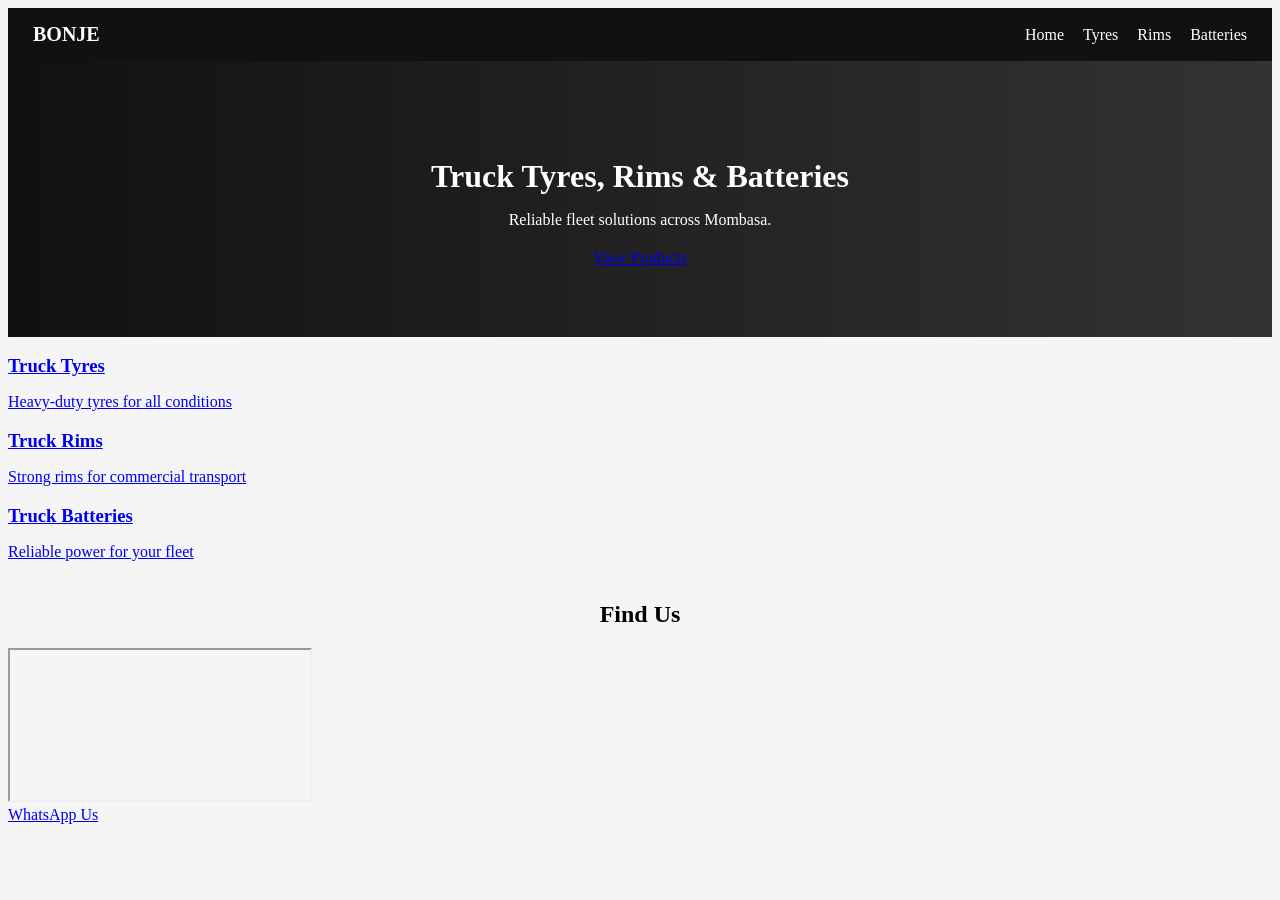
==== commit b68473fe: "Refactor index.html for updated branding and layout" ====
--- a/index.html
+++ b/index.html
@@ -1,150 +1,84 @@
 <!DOCTYPE html>
 <html lang="en">
 <head>
-    <meta charset="UTF-8">
-    <meta name="viewport" content="width=device-width, initial-scale=1.0">
-    <title>T&T Truck Tyres & Heavy-Duty Batteries</title>
-    <style>
-        /* Global Reset */
-        * {
-            margin: 0;
-            padding: 0;
-            box-sizing: border-box;
-            font-family: 'Segoe UI', Tahoma, Geneva, Verdana, sans-serif;
-        }
+<meta charset="UTF-8">
+<meta name="viewport" content="width=device-width, initial-scale=1.0">
 
-        body {
-            background-color: #1a1a1a;
-            color: #ffffff;
-        }
+<title>Bonje Tyres & Batteries | Mombasa</title>
 
-        /* 1. Modernized Header */
-        header {
-            background-color: #1c122c; /* Muted, deep industrial purple */
-            text-align: center;
-            padding: 20px 15px;
-            border-bottom: 3px solid #ff6b00; /* High-visibility orange accent line */
-        }
+<meta name="description" content="Truck tyres, rims and batteries in Mombasa. Quality products for fleets and transporters.">
 
-        header h1 {
-            font-size: 1.8rem;
-            font-weight: 700;
-            letter-spacing: 0.5px;
-            margin-bottom: 5px;
-        }
+<link rel="stylesheet" href="style.css">
+</head>
 
-        header p {
-            font-size: 0.9rem;
-            color: #3a1cf;
-            margin-bottom: 15px;
-        }
-
-        /* Navigation Links */
-        nav a {
-            color: #ffffff;
-            text-decoration: none;
-            margin: 0 10px;
-            font-size: 0.95rem;
-            font-weight: 600;
-            transition: color 0.2s;
-        }
-
-        nav a:hover {
-            color: #ff6b00;
-        }
-
-        /* 2. Hero Section - Text Directly Over Image */
-        .hero {
-            position: relative;
-            min-height: 75vh;
-            display: flex;
-            flex-direction: column;
-            justify-content: center;
-            align-items: center;
-            text-align: center;
-            padding: 40px 20px;
-            
-            /* Combines a 35% dark overlay with your local truck image for readability */
-            background-image: linear-gradient(rgba(0, 0, 0, 0.35), rgba(0, 0, 0, 0.35)), url('tmg.jpg');
-            background-size: cover;
-            background-position: center;
-            background-repeat: no-repeat;
-        }
-
-        /* Card styles removed. Simple container to control text width on desktop */
-        .hero-content {
-            max-width: 600px;
-            width: 100%;
-        }
-
-        .hero h2 {
-            font-size: 2.2rem;
-            font-weight: 800;
-            line-height: 1.3;
-            margin-bottom: 15px;
-            text-transform: uppercase;
-            letter-spacing: -0.5px;
-            color: #ffffff;
-            /* Text shadow adds extra pop against bright areas of the photo */
-            text-shadow: 2px 2px 8px rgba(0, 0, 0, 0.8);
-        }
-
-        /* Highlights 'Truck' inside the title */
-        .hero h2 span {
-            color: #ff6b00; 
-            text-shadow: 2px 2px 8px rgba(0, 0, 0, 0.8);
-        }
-
-        .hero p {
-            font-size: 1.1rem;
-            color: #ffffff; 
-            line-height: 1.6;
-            margin-bottom: 35px;
-            text-shadow: 1px 1px 6px rgba(0, 0, 0, 0.8);
-        }
-
-        /* 3. Redesigned Call-To-Action Button */
-        .cta-button {
-            display: inline-block;
-            background-color: #ff6b00;
-            color: #ffffff;
-            font-weight: 700;
-            font-size: 1.1rem;
-            text-decoration: none;
-            padding: 15px 35px;
-            border-radius: 4px;
-            text-transform: uppercase;
-            letter-spacing: 0.5px;
-            box-shadow: 0 4px 15px rgba(0, 0, 0, 0.4);
-            transition: transform 0.2s, background-color 0.2s;
-        }
-
-        .cta-button:hover {
-            background-color: #e05e00;
-            transform: translateY(-2px);
-        }
-    </style>
-</head>
 <body>
 
-    <header>
-        <h1>T&T Tyres & Batteries</h1>
-        <p>Heavy-Duty Reliability • Premium Brands • Best Fleet Rates</p>
-        <nav>
-            <a href="#home">Home</a>
-            <a href="#products">Products</a>
-            <a href="#about">About</a>
-            <a href="#contact">Contact</a>
-        </nav>
-    </header>
+<header>
+    <div class="logo">BONJE</div>
 
-    <section class="hero">
-        <div class="hero-content">
-            <h2>Your Trusted Commercial <span>Truck</span> Tyre & Battery Supplier</h2>
-            <p>Serving heavy-duty trucks, trailers, and commercial fleets with genuine, long-lasting products built to minimize your downtime.</p>
-            <a href="tel:1234567890" class="cta-button">Call Us Now</a>
+    <nav class="nav">
+        <a href="index.html">Home</a>
+        <a href="tyres.html">Tyres</a>
+        <a href="rims.html">Rims</a>
+        <a href="batteries.html">Batteries</a>
+    </nav>
+</header>
+
+<!-- HERO SECTION -->
+<section class="hero">
+
+    <div class="hero-content">
+        <h1>Truck Tyres, Rims & Batteries</h1>
+        <p>Reliable fleet solutions across Mombasa.</p>
+
+        <a class="btn" href="tyres.html">View Products</a>
+    </div>
+
+</section>
+
+<!-- CATEGORY TILES -->
+<section class="features">
+
+    <a href="tyres.html" class="card-link">
+        <div class="card tyres">
+            <h3>Truck Tyres</h3>
+            <p>Heavy-duty tyres for all conditions</p>
         </div>
-    </section>
+    </a>
+
+    <a href="rims.html" class="card-link">
+        <div class="card rims">
+            <h3>Truck Rims</h3>
+            <p>Strong rims for commercial transport</p>
+        </div>
+    </a>
+
+    <a href="batteries.html" class="card-link">
+        <div class="card batteries">
+            <h3>Truck Batteries</h3>
+            <p>Reliable power for your fleet</p>
+        </div>
+    </a>
+
+</section>
+
+<!-- MAP SECTION -->
+<section id="contact">
+    <h2 style="text-align:center; margin-top:40px;">Find Us</h2>
+
+    <iframe
+        src="https://maps.app.goo.gl/MGxNHKaY9Q58zpXWA">
+    </iframe>
+</section>
+
+<!-- WHATSAPP BUTTON -->
+<a class="whatsapp"
+   href="https://wa.me/254703351527"
+   target="_blank">
+   WhatsApp Us
+</a>
+
+<script src="script.js"></script>
 
 </body>
-</html>
+</html>       
--- a/style.css
+++ b/style.css
@@ -0,0 +1,242 @@
+.* {
+    margin: 0;
+    padding: 0;
+    box-sizing: border-box;
+    font-family: Arial, Helvetica, sans-serif;
+}
+
+body {
+    background-color:#f5f5f5;
+}
+
+/* Header */
+header {
+    background: #111;
+    color: #fff;
+    padding: 15px 25px;
+    display: flex;
+    justify-content: space-between;
+    align-items: center;
+}
+
+header .logo {
+    font-size: 20px;
+    font-weight: bold;
+}
+
+nav a {
+    color: #fff;
+    margin-left: 15px;
+    text-decoration: none;
+}
+
+nav a:hover {
+    color: #ff3b3b;
+}
+
+/* Hero */
+.hero {
+    background: linear-gradient(to right, #111, #333);
+    color: white;
+    text-align: center;
+    padding: 70px 20px;
+}
+
+.hero h1 {
+    font-size: 32px;
+    margin-bottom: 10px;
+}
+
+.hero p {
+    margin-bottom: 20px;
+}
+.hero-buttons{
+    display:inline-block;
+}
+.hero-buttons button {
+    padding: 12px 20px;
+    margin: 5px;
+    border: none;
+    cursor: pointer;
+    background: #ff3b3b;
+    color: white;
+    font-size: 16px;
+}
+
+.hero-buttons .secondary {
+    background: #555;
+}
+
+/* Categories */
+.categories {
+    padding: 50px 20px;
+    text-align: center;
+}
+.view{
+color:red;
+height:30px;}
+
+.categories h2 {
+    margin-bottom: 30px;
+}
+
+.category-grid {
+    display: grid;
+    grid-template-columns: repeat(auto-fit, minmax(220px, 1fr));
+    grid-template-rows: 1fr 1fr 1fr 1fr 1fr 1fr;
+    gap: 20px;
+}
+.hmg1{
+width:150px;
+}
+
+.card1{
+    background: white;
+    padding: 25px;
+    border-radius: 8px;
+    box-shadow: 0 4px 10px rgba(0,0,0,0.1);
+}
+
+.card2{
+    background: white;
+    padding: 25px;
+    border-radius: 8px;
+    box-shadow: 0 4px 10px rgba(0,0,0,0.1);
+}
+
+.card3{
+    background: white;
+    padding: 25px;
+    border-radius: 8px;
+    box-shadow: 0 4px 10px rgba(0,0,0,0.1);}
+.card4{
+    background: white;
+    padding: 25px;
+    border-radius: 8px;
+    box-shadow: 0 4px 10px rgba(0,0,0,0.1);
+}
+
+.card5{
+    background: white;
+    padding: 25px;
+    border-radius: 8px;
+    box-shadow: 0 4px 10px rgba(0,0,0,0.1);
+}
+
+.card6{
+    background: white;
+    padding: 25px;
+    border-radius: 8px;
+    box-shadow: 0 4px 10px rgba(0,0,0,0.1);
+}
+
+.card h3 {
+    margin-bottom: 10px;
+}
+
+.card p {
+    margin-bottom: 15px;
+}
+
+.card-button {
+    background: #111;
+    color: white;
+    border: none;
+    padding: 10px 15px;
+    cursor: pointer;
+    width:50px;
+}
+
+.card button:hover {
+    background: #ff3b3b;
+}
+.img1{
+    height:300px;
+}
+.img2{
+    height:300px;
+}
+.images{
+    display:grid;
+    grid-auto-flow:column;
+    grid-auto-columns: 1fr 1fr 1fr 1fr 1fr;
+    width:290px;
+    overflow-x:auto;
+    margin-right:20px;
+    animation: slidestep 10s infinite;
+}
+   .images:hover {
+  animation-play-state: paused;
+}
+    @keyframes slideStep {
+  0%   { transform: translateX(0); }
+  20%  { transform: translateX(0); }        /* pause */
+
+  25%  { transform: translateX(-220px); }
+  45%  { transform: translateX(-220px); }   /* pause */
+
+  50%  { transform: translateX(-440px); }
+  70%  { transform: translateX(-440px); }   /* pause */
+
+  75%  { transform: translateX(-660px); }
+  95%  { transform: translateX(-660px); }   /* pause */
+
+  100% { transform: translateX(0); } /* loop */
+}
+.ph1{
+    margin-right:20px;
+   height:300px;
+}
+.description{
+    margin-bottom:0px;
+    padding:2px;
+}
+.price{
+    color:blue;
+    margin-top:5px;
+    padding:2px;
+}
+
+/* Services */
+.services {
+    background: #eee;
+    padding: 40px 20px;
+    text-align: center;
+}
+
+.services h2 {
+    margin-bottom: 15px;
+}
+
+.services ul {
+    list-style: none;
+}
+
+.services li {
+    margin: 10px 0;
+}
+.purchase{
+    height:40px;
+    width:150px;
+    background-color:blue;
+    border:none;
+    border-radius:10px;
+    font-size:15px;
+    color:white;
+}
+.contact{
+    font-size: 30px;
+    color:blue;
+}
+
+/* Footer */
+footer {
+    background: #111;
+    color: white;
+    text-align: center;
+    padding: 20px;
+    margin-top: 30px;
+}
+.buy{
+   padding-top:50px;}
+
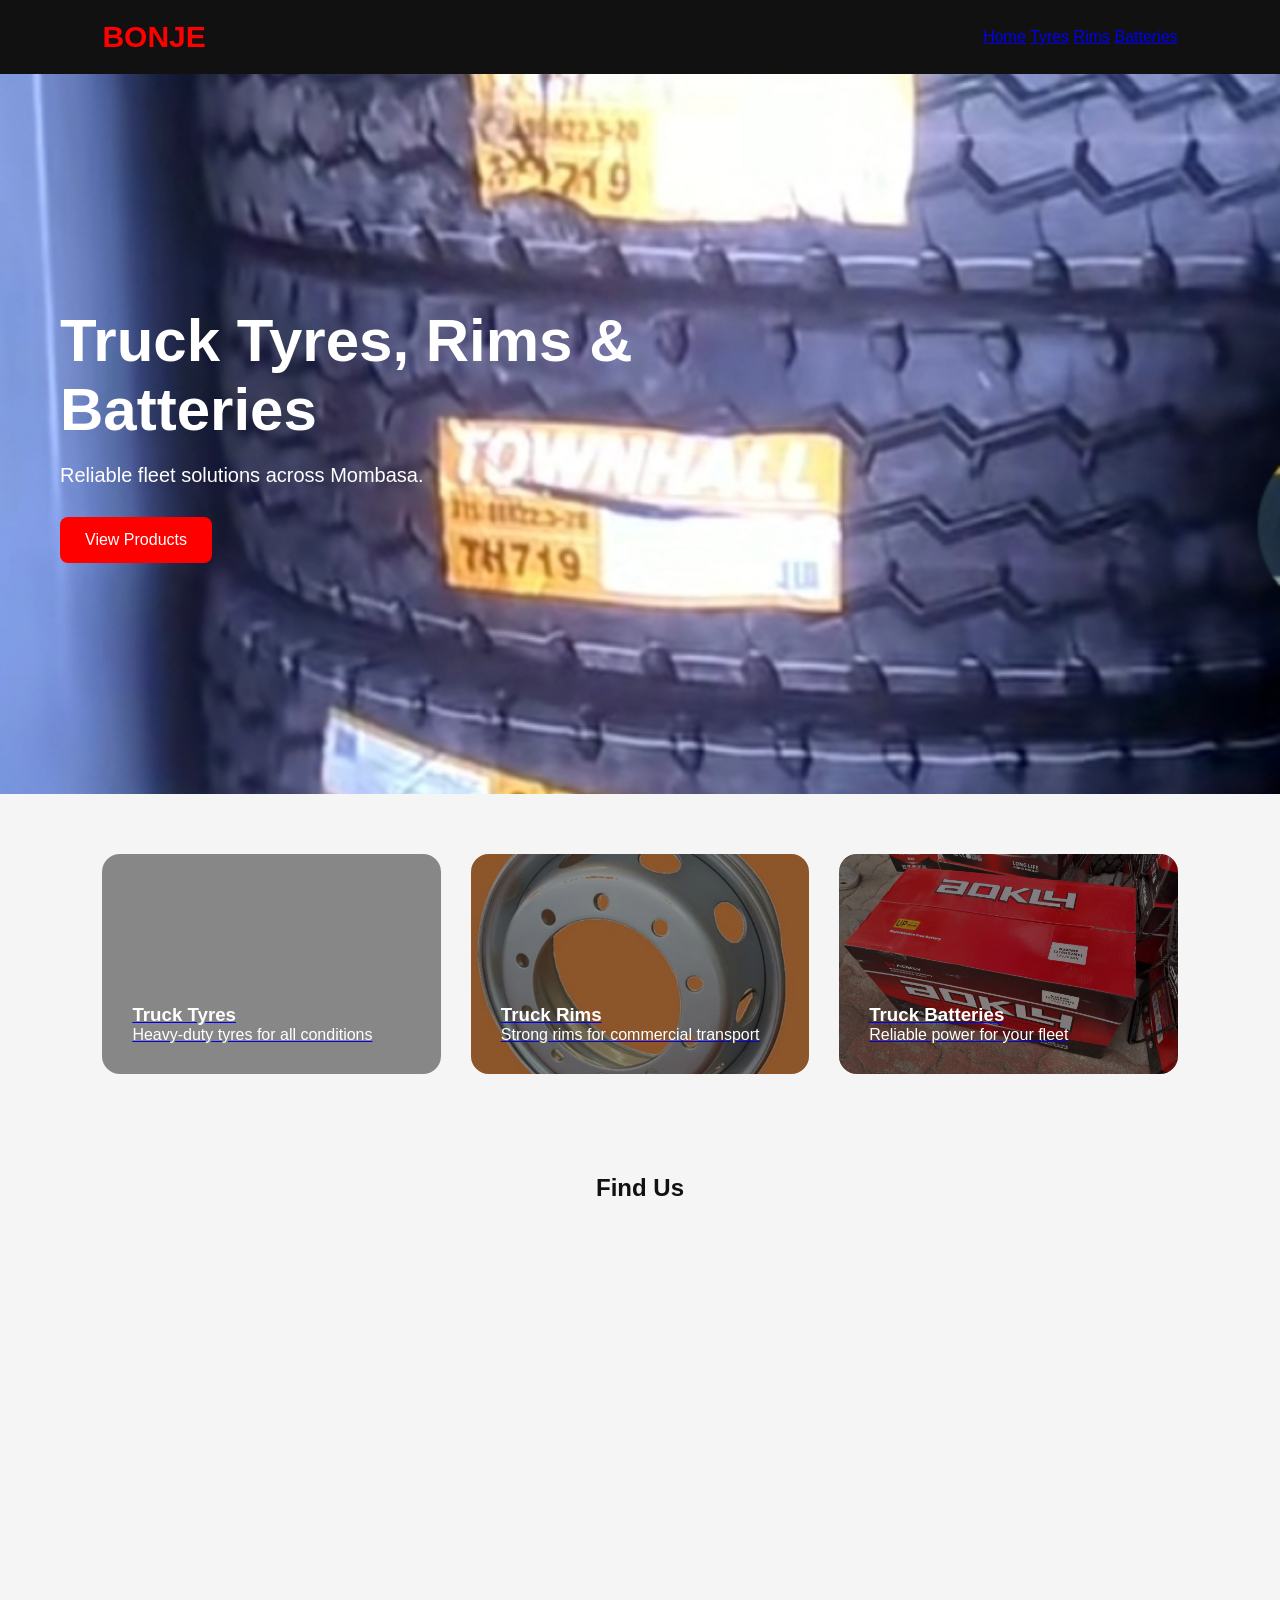
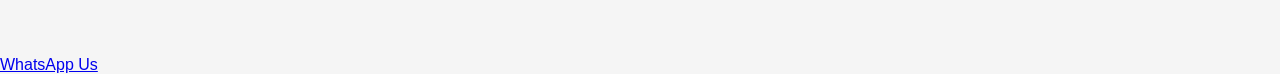
==== commit cb6f4d6d: "Update index.html" ====
--- a/index.html
+++ b/index.html
@@ -67,10 +67,13 @@
     <h2 style="text-align:center; margin-top:40px;">Find Us</h2>
 
     <iframe
-        src="https://maps.app.goo.gl/MGxNHKaY9Q58zpXWA">
+        src="https://maps.google.com/maps?q=Bonje%20Tyres%20and%20Batteries%20Mombasa&t=&z=15&ie=UTF8&iwloc=&output=embed"
+        width="100%"
+        height="450"
+        style="border:0;"
+        loading="lazy">
     </iframe>
 </section>
-
 <!-- WHATSAPP BUTTON -->
 <a class="whatsapp"
    href="https://wa.me/254703351527"
--- a/style.css
+++ b/style.css
@@ -1,242 +1,377 @@
-.* {
-    margin: 0;
-    padding: 0;
-    box-sizing: border-box;
-    font-family: Arial, Helvetica, sans-serif;
-}
-
-body {
-    background-color:#f5f5f5;
-}
-
-/* Header */
-header {
-    background: #111;
-    color: #fff;
-    padding: 15px 25px;
-    display: flex;
-    justify-content: space-between;
-    align-items: center;
-}
-
-header .logo {
-    font-size: 20px;
-    font-weight: bold;
-}
-
-nav a {
-    color: #fff;
-    margin-left: 15px;
-    text-decoration: none;
-}
-
-nav a:hover {
-    color: #ff3b3b;
-}
-
-/* Hero */
-.hero {
-    background: linear-gradient(to right, #111, #333);
-    color: white;
-    text-align: center;
-    padding: 70px 20px;
-}
-
-.hero h1 {
-    font-size: 32px;
-    margin-bottom: 10px;
-}
-
-.hero p {
-    margin-bottom: 20px;
-}
-.hero-buttons{
+*{
+    margin:0;
+    padding:0;
+    box-sizing:border-box;
+}
+
+body{
+    font-family:Arial, sans-serif;
+    background:#f5f5f5;
+    color:#111;
+}
+
+/* =========================
+   HEADER
+========================= */
+header{
+    display:flex;
+    justify-content:space-between;
+    align-items:center;
+    padding:20px 8%;
+    background:#111;
+    color:white;
+}
+
+.logo{
+    font-size:30px;
+    font-weight:bold;
+    color:red;
+}
+
+/* =========================
+   HERO SECTION
+========================= */
+.hero{
+    height:80vh;
+    display:flex;
+    align-items:center;
+    padding:60px;
+    color:white;
+    background-size:cover;
+    background-position:center;
+    transition:background-image 1s ease-in-out;
+}
+
+.hero-content{
+    max-width:700px;
+}
+
+.hero h1{
+    font-size:60px;
+    margin-bottom:20px;
+}
+
+.hero p{
+    font-size:20px;
+    margin-bottom:30px;
+}
+
+/* =========================
+   BUTTONS
+========================= */
+.btn{
     display:inline-block;
-}
-.hero-buttons button {
-    padding: 12px 20px;
-    margin: 5px;
-    border: none;
-    cursor: pointer;
-    background: #ff3b3b;
-    color: white;
-    font-size: 16px;
-}
-
-.hero-buttons .secondary {
-    background: #555;
-}
-
-/* Categories */
-.categories {
-    padding: 50px 20px;
-    text-align: center;
-}
-.view{
-color:red;
-height:30px;}
-
-.categories h2 {
-    margin-bottom: 30px;
-}
-
-.category-grid {
-    display: grid;
-    grid-template-columns: repeat(auto-fit, minmax(220px, 1fr));
-    grid-template-rows: 1fr 1fr 1fr 1fr 1fr 1fr;
-    gap: 20px;
-}
-.hmg1{
-width:150px;
-}
-
-.card1{
-    background: white;
-    padding: 25px;
-    border-radius: 8px;
-    box-shadow: 0 4px 10px rgba(0,0,0,0.1);
-}
-
-.card2{
-    background: white;
-    padding: 25px;
-    border-radius: 8px;
-    box-shadow: 0 4px 10px rgba(0,0,0,0.1);
-}
-
-.card3{
-    background: white;
-    padding: 25px;
-    border-radius: 8px;
-    box-shadow: 0 4px 10px rgba(0,0,0,0.1);}
-.card4{
-    background: white;
-    padding: 25px;
-    border-radius: 8px;
-    box-shadow: 0 4px 10px rgba(0,0,0,0.1);
-}
-
-.card5{
-    background: white;
-    padding: 25px;
-    border-radius: 8px;
-    box-shadow: 0 4px 10px rgba(0,0,0,0.1);
-}
-
-.card6{
-    background: white;
-    padding: 25px;
-    border-radius: 8px;
-    box-shadow: 0 4px 10px rgba(0,0,0,0.1);
-}
-
-.card h3 {
-    margin-bottom: 10px;
-}
-
-.card p {
-    margin-bottom: 15px;
-}
-
-.card-button {
-    background: #111;
-    color: white;
-    border: none;
-    padding: 10px 15px;
-    cursor: pointer;
-    width:50px;
-}
-
-.card button:hover {
-    background: #ff3b3b;
-}
-.img1{
-    height:300px;
-}
-.img2{
-    height:300px;
-}
-.images{
+    background:red;
+    color:white;
+    padding:14px 25px;
+    text-decoration:none;
+    border-radius:8px;
+}
+
+/* WhatsApp override button */
+.product-card .btn{
+    position:absolute;
+    bottom:15px;
+    right:15px;
+    background:#25D366;
+    box-shadow:0 3px 10px rgba(0,0,0,0.2);
+}
+
+/* =========================
+   FEATURES / CATEGORY CARDS
+========================= */
+.features{
+    padding:60px 8%;
     display:grid;
-    grid-auto-flow:column;
-    grid-auto-columns: 1fr 1fr 1fr 1fr 1fr;
-    width:290px;
+    grid-template-columns:repeat(auto-fit, minmax(250px, 1fr));
+    gap:30px;
+}
+
+.card{
+    position:relative;
+    min-height:220px;
+    border-radius:18px;
+    padding:30px;
+    display:flex;
+    flex-direction:column;
+    justify-content:flex-end;
+    color:white;
+    overflow:hidden;
+    opacity:0;
+    transform:translateY(40px);
+    transition:all 0.7s ease;
+}
+
+.card.show{
+    opacity:1;
+    transform:translateY(0);
+}
+
+.card::before{
+    content:"";
+    position:absolute;
+    inset:0;
+    background:rgba(0,0,0,0.45);
+    z-index:1;
+}
+
+.card h3,
+.card p{
+    position:relative;
+    z-index:2;
+}
+
+.card:hover{
+    transform:translateY(-8px) scale(1.03);
+}
+
+/* Category backgrounds */
+.tyres{
+    background:url("bkt1.jpg") center/cover no-repeat;
+}
+
+.rims{
+    background:url("rim1.jpg") center/cover no-repeat;
+}
+
+.batteries{
+    background:url("aok1.jpg") center/cover no-repeat;
+}
+
+/* =========================
+   PAGE TITLE
+========================= */
+.page-title{
+    text-align:center;
+    margin:40px 0;
+    font-size:2.5rem;
+}
+
+/* =========================
+   PRODUCT GRID
+========================= */
+.products-grid{
+    display:grid;
+    grid-template-columns:repeat(auto-fit,minmax(300px,1fr));
+    gap:30px;
+    padding:40px 8%;
+}
+
+/* =========================
+   PRODUCT CARD
+========================= */
+.product-card{
+    background:#fff;
+    border-radius:15px;
+    overflow:hidden;
+    box-shadow:0 4px 15px rgba(0,0,0,0.1);
+    position:relative;
+    padding-bottom:90px;
+    transition:transform 0.3s ease;
+}
+
+.product-card:hover{
+    transform:translateY(-6px);
+}
+
+.product-card img{
+    width:100%;
+    height:250px;
+    object-fit:cover;
+    display:block;
+}
+
+/* =========================
+   IMAGE SLIDER (MULTI IMAGES)
+========================= */
+.image-slider{
+    display:flex;
     overflow-x:auto;
-    margin-right:20px;
-    animation: slidestep 10s infinite;
-}
-   .images:hover {
-  animation-play-state: paused;
-}
-    @keyframes slideStep {
-  0%   { transform: translateX(0); }
-  20%  { transform: translateX(0); }        /* pause */
-
-  25%  { transform: translateX(-220px); }
-  45%  { transform: translateX(-220px); }   /* pause */
-
-  50%  { transform: translateX(-440px); }
-  70%  { transform: translateX(-440px); }   /* pause */
-
-  75%  { transform: translateX(-660px); }
-  95%  { transform: translateX(-660px); }   /* pause */
-
-  100% { transform: translateX(0); } /* loop */
-}
-.ph1{
-    margin-right:20px;
-   height:300px;
-}
-.description{
-    margin-bottom:0px;
-    padding:2px;
-}
-.price{
-    color:blue;
-    margin-top:5px;
-    padding:2px;
-}
-
-/* Services */
-.services {
-    background: #eee;
-    padding: 40px 20px;
-    text-align: center;
-}
-
-.services h2 {
-    margin-bottom: 15px;
-}
-
-.services ul {
-    list-style: none;
-}
-
-.services li {
-    margin: 10px 0;
-}
-.purchase{
-    height:40px;
-    width:150px;
-    background-color:blue;
+    scroll-snap-type:x mandatory;
+    scroll-behavior:smooth;
+    scrollbar-width:none;
+}
+
+.image-slider::-webkit-scrollbar{
+    display:none;
+}
+
+.image-slider img{
+    flex:0 0 100%;
+    width:100%;
+    height:250px;
+    object-fit:cover;
+    scroll-snap-align:start;
+}
+
+/* =========================
+   PRICE TAG (FLOATING)
+========================= */
+.price-tag{
+    position:absolute;
+    top:15px;
+    left:15px;
+    background:red;
+    color:white;
+    padding:8px 14px;
+    border-radius:30px;
+    font-size:14px;
+    font-weight:bold;
+    z-index:10;
+    box-shadow:0 3px 10px rgba(0,0,0,0.25);
+}
+
+/* =========================
+   TEXT CONTENT
+========================= */
+.product-card h2{
+    padding:20px 20px 10px;
+    font-size:22px;
+    color:#111;
+}
+
+.preview{
+    padding:0 20px;
+    color:#555;
+    display:-webkit-box;
+    -webkit-line-clamp:2;
+    -webkit-box-orient:vertical;
+    overflow:hidden;
+}
+
+.more-text{
+    display:none;
+    padding:0 20px;
+    color:#555;
+    line-height:1.6;
+}
+
+.more-text.show{
+    display:block;
+}
+
+.preview.hide{
+    display:none;
+}
+
+/* Read more */
+.read-more{
+    background:none;
     border:none;
-    border-radius:10px;
-    font-size:15px;
-    color:white;
-}
-.contact{
-    font-size: 30px;
-    color:blue;
-}
-
-/* Footer */
-footer {
-    background: #111;
-    color: white;
-    text-align: center;
-    padding: 20px;
-    margin-top: 30px;
-}
-.buy{
-   padding-top:50px;}
-
+    color:red;
+    font-weight:bold;
+    cursor:pointer;
+    margin:10px 20px 20px;
+    padding:0;
+}
+
+/* =========================
+   WHATSAPP BUTTON
+========================= */
+.product-card .btn:hover{
+    transform:scale(1.05);
+}
+
+/* =========================
+   NAV / NEXT SECTION
+========================= */
+.next-category{
+    text-align:center;
+    padding:50px 20px;
+}
+
+.next-category .btn{
+    margin:10px;
+}
+
+/* =========================
+   BACK BUTTON
+========================= */
+.back-btn{
+    position:fixed;
+    left:20px;
+    bottom:20px;
+    background:#111;
+    color:white;
+    text-decoration:none;
+    padding:15px 20px;
+    border-radius:50px;
+    z-index:999;
+}
+
+/* =========================
+   RESPONSIVE DESIGN
+========================= */
+@media(max-width:768px){
+
+    .hero h1{
+        font-size:40px;
+    }
+
+    .hero{
+        padding:30px;
+        height:70vh;
+    }
+
+    .products-grid{
+        padding:20px;
+        grid-template-columns:1fr;
+    }
+
+    .product-card img{
+        height:220px;
+    }
+
+    .page-title{
+        font-size:2rem;
+    }
+}.image-slider{
+    display:flex;
+    overflow-x:auto;
+    scroll-snap-type:x mandatory;
+    scroll-behavior:smooth;
+    -webkit-overflow-scrolling:touch;
+}
+
+.slide{
+    min-width:100%;
+    position:relative;
+    scroll-snap-align:start;
+}
+
+.slide img{
+    width:100%;
+    height:250px;
+    object-fit:cover;
+    display:block;
+}
+.image-slider{
+    display:flex;
+    overflow-x:auto;
+    scroll-snap-type:x mandatory;
+    scroll-behavior:smooth;
+    -webkit-overflow-scrolling:touch;
+}
+
+.image-slider img{
+    min-width:100%;
+    height:250px;
+    object-fit:cover;
+    scroll-snap-align:start;
+    flex-shrink:0;
+}
+.image-slider{
+    display:flex;
+    overflow-x:auto;
+    scroll-snap-type:x mandatory;
+    scroll-behavior:smooth;
+    -webkit-overflow-scrolling:touch;
+}
+
+.image-slider img{
+    min-width:100%;
+    height:250px;
+    object-fit:cover;
+    scroll-snap-align:start;
+    flex-shrink:0;
+}
